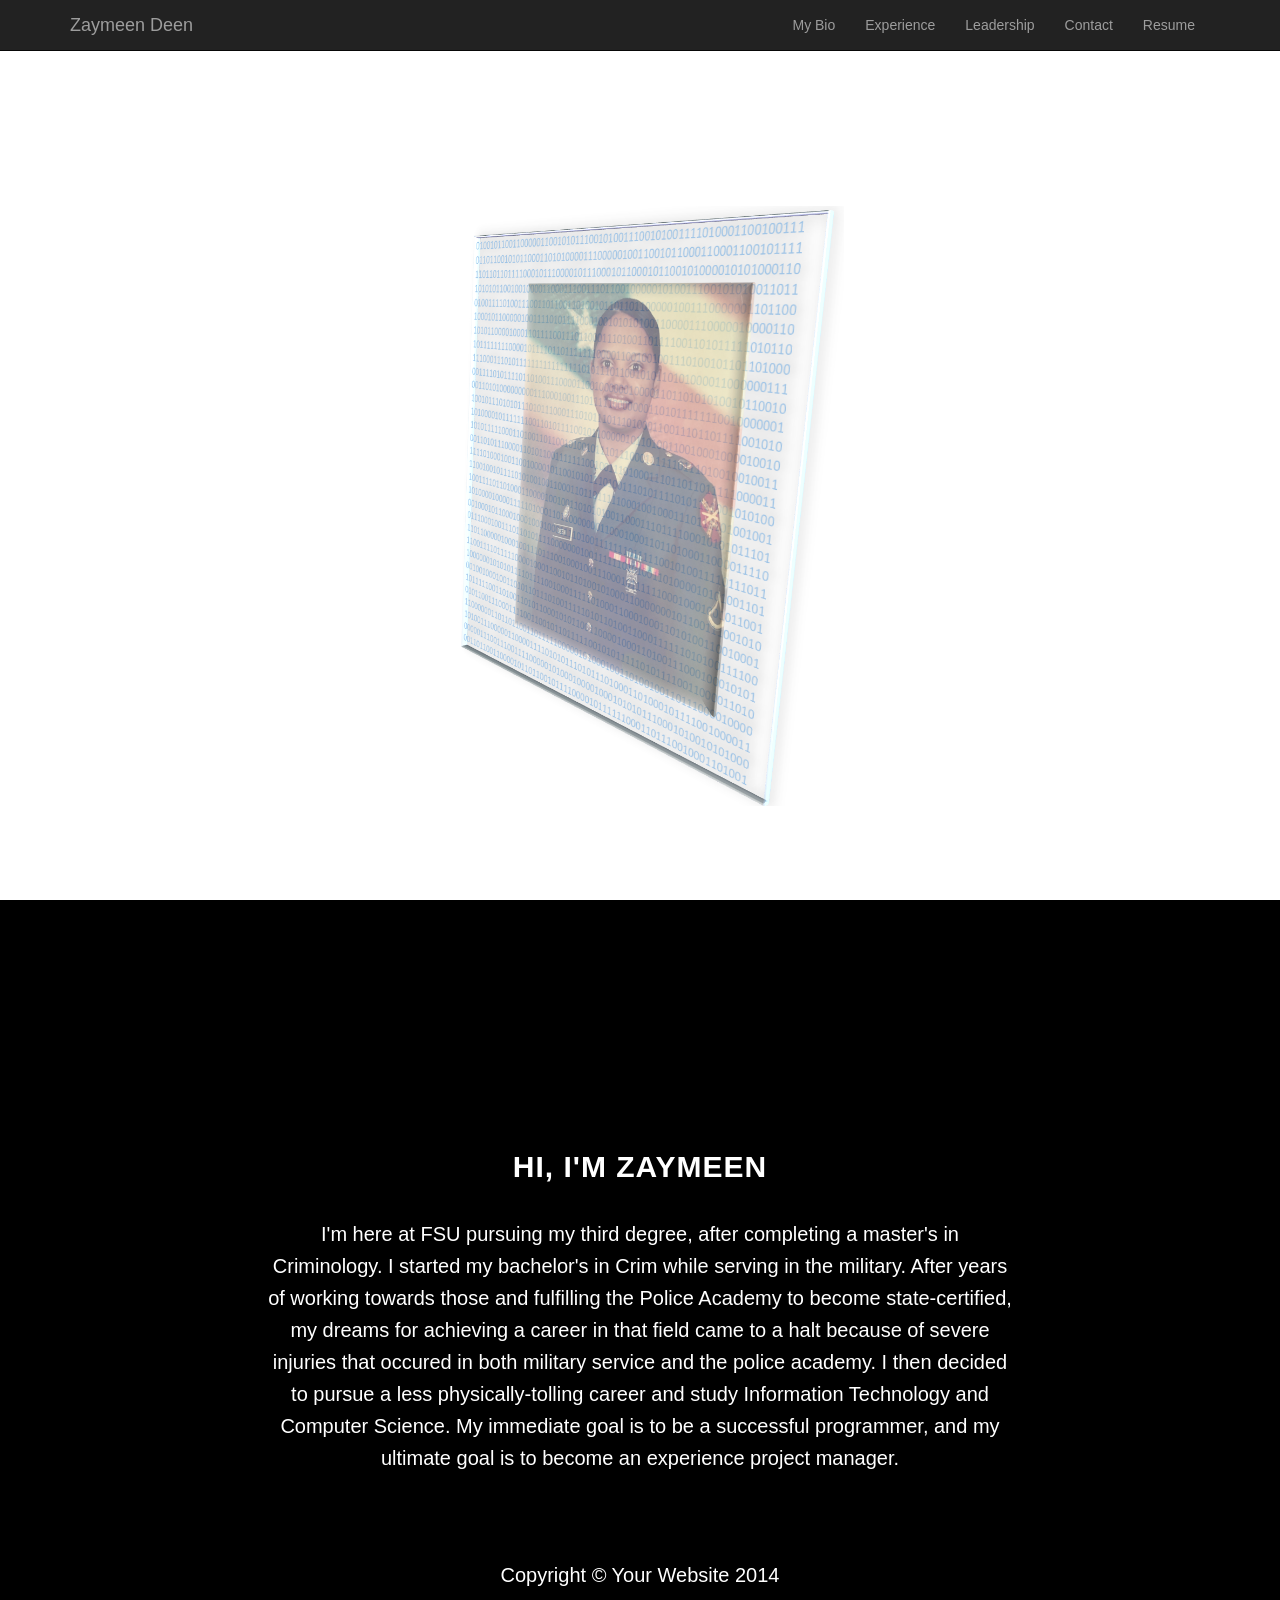
==== index.html @ 3d5ddffb "Added a My BIO section and removed useless stuff." ====
<!DOCTYPE html>
<html lang="en">

<head>
    <meta charset="utf-8">
    <meta http-equiv="X-UA-Compatible" content="IE=edge">
    <meta name="viewport" content="width=device-width, initial-scale=1">
    <meta name="description" content="Zaymeen Deen ">
    <meta name="author" content="Zaymeen Deen ">

    <title>Zaymeen Deen</title>

    <!-- Bootstrap Core CSS -->
    <link href="css/bootstrap.min.css" rel="stylesheet">

    <!-- Custom CSS -->
    <link href="css/grayscale.css" rel="stylesheet">

    <!-- Custom Fonts -->
    <link href="font-awesome/css/font-awesome.min.css" rel="stylesheet" type="text/css">
    <link href="https://fonts.googleapis.com/css?family=Amaranth" rel="stylesheet" type="text/css">
    <link href="https://fonts.googleapis.com/css?family=Amaranth" rel="stylesheet" type="text/css">

    <!-- HTML5 Shim and Respond.js IE8 support of HTML5 elements and media queries -->
    <!-- WARNING: Respond.js doesn't work if you view the page via file:// -->
    <!--[if lt IE 9]>
        <script src="https://oss.maxcdn.com/libs/html5shiv/3.7.0/html5shiv.js"></script>
        <script src="https://oss.maxcdn.com/libs/respond.js/1.4.2/respond.min.js"></script>
    <![endif]-->

</head>

<body id="page-top" data-spy="scroll" data-target=".navbar-fixed-top">

    <!-- Navigation -->
    <nav class="navbar navbar-inverse navbar-fixed-top" role="navigation">
        <div class="container">
            <div class="navbar-header">
                <button type="button" class="navbar-toggle" data-toggle="collapse" data-target=".navbar-main-collapse">
                    <i class="fa fa-bars"></i>
                </button>
                <a class="navbar-brand page-scroll" href="#page-top">
                    <i class=""></i>  <span class="light">Zaymeen</span class="light"> Deen
                </a>
            </div>

            <!-- Collect the nav links, forms, and other content for toggling -->
            <div class="collapse navbar-collapse navbar-right navbar-main-collapse">
                <ul class="nav navbar-nav">
                    <!-- Hidden li included to remove active class from about link when scrolled up past about section -->
                    <li class="hidden">
                        <a href="#page-top"></a>
                    </li>
                    <li>
                        <a class="page-scroll" href="#about">My Bio</a>
                    </li>
                    <li>
                        <a class="page-scroll" href="#download">Experience</a>
                    </li>
                    <li>
                        <a class="page-scroll" href="#contact">Leadership</a>
                    </li>
                    <li>
                        <a class="page-scroll" href="#contact">Contact</a>
                    </li>
                    <li>
                        <a class="page-scroll" href="#contact">Resume</a>
                </ul>
            </div>
            <!-- /.navbar-collapse -->
        </div>
        <!-- /.container -->
    </nav>

    <!-- Intro Header -->
    <header class="intro">
        <div class="intro-body">
            <div class="container">
                <div class="row">
                    <div class="col-md-8 col-md-offset-2">
                        <h1 class="brand-heading"></h1>
                        <p class="intro-text"><br></p>
                        <img src="img/Website photo.png" alt="me" width="408" height="600">
                        <!--<a href="#about" class="btn btn-circle page-scroll">-->
                            <!--<i class="fa fa-angle-double-down animated"></i>-->
                        </a>
                    </div>
                </div>
            </div>
        </div>
    </header>

    <!-- About Section -->
    <section id="about" class="container content-section text-center">
        <div class="row">
            <div class="col-lg-8 col-lg-offset-2">
                <h2>Hi, I'm Zaymeen</h2>
                <p>
                I'm here at FSU pursuing my third degree, after completing a master's in Criminology. I started my bachelor's in Crim while serving in the military. After years of working towards those and fulfilling the Police Academy to become state-certified, my dreams for achieving a career in that field came to a halt because of severe injuries that occured in both military service and the police academy. I then decided to pursue a less physically-tolling career and study Information Technology and Computer Science. My immediate goal is to be a successful programmer, and my ultimate goal is to become an experience project manager.</p>
            </div>
        </div>
    </section>

    <!-- Download Section -->
    <!--<section id="download" class="content-section text-center">
        <div class="download-section">
            <div class="container">
                <div class="col-lg-8 col-lg-offset-2">
                    <h2>Download Grayscale</h2>
                    <p>You can download Grayscale for free on the preview page at Start Bootstrap.</p>
                    <a href="http://startbootstrap.com/template-overviews/grayscale/" class="btn btn-default btn-lg">Visit Download Page</a>
                </div>
            </div>
        </div>
    </section>-->

    <!-- Contact Section -->
    <!--<section id="contact" class="container content-section text-center">
        <div class="row">
            <div class="col-lg-8 col-lg-offset-2">
                <h2>Contact Start Bootstrap</h2>
                <p>Feel free to email us to provide some feedback on our templates, give us suggestions for new templates and themes, or to just say hello!</p>
                <p><a href="mailto:feedback@startbootstrap.com">feedback@startbootstrap.com</a>
                </p>
                <ul class="list-inline banner-social-buttons">
                    <li>
                        <a href="https://twitter.com/SBootstrap" class="btn btn-default btn-lg"><i class="fa fa-twitter fa-fw"></i> <span class="network-name">Twitter</span></a>
                    </li>
                    <li>
                        <a href="https://github.com/IronSummitMedia/startbootstrap" class="btn btn-default btn-lg"><i class="fa fa-github fa-fw"></i> <span class="network-name">Github</span></a>
                    </li>
                    <li>
                        <a href="https://plus.google.com/+Startbootstrap/posts" class="btn btn-default btn-lg"><i class="fa fa-google-plus fa-fw"></i> <span class="network-name">Google+</span></a>
                    </li>
                </ul>
            </div>
        </div>
    </section>-->

    <!-- Map Section -->
    <!--<div id="map"></div>-->

    <!-- Footer -->
    <footer>
        <div class="container text-center">
            <p>Copyright &copy; Your Website 2014</p>
        </div>
    </footer>

    <!-- jQuery -->
    <script src="js/jquery.js"></script>

    <!-- Bootstrap Core JavaScript -->
    <script src="js/bootstrap.min.js"></script>

    <!-- Plugin JavaScript -->
    <script src="js/jquery.easing.min.js"></script>

    <!-- Google Maps API Key - Use your own API key to enable the map feature. More information on the Google Maps API can be found at https://developers.google.com/maps/ -->
    <script type="text/javascript" src=""></script>

    <!-- Custom Theme JavaScript -->
    <script src="js/grayscale.js"></script>

</body>

</html>
---- css/grayscale.css ----
/*!
 * Start Bootstrap - Grayscale Bootstrap Theme (http://startbootstrap.com)
 * Code licensed under the Apache License v2.0.
 * For details, see http://www.apache.org/licenses/LICENSE-2.0.
 */

body {
    width: 100%;
    height: 100%;
    font-family: Lora,"Helvetica Neue",Helvetica,Arial,sans-serif;
    color: #fff;
    background-color: #000;
}

html {
    width: 100%;
    height: 100%;
}

h1,
h2,
h3,
h4,
h5,
h6 {
    margin: 0 0 35px;
    text-transform: uppercase;
    font-family: Montserrat,"Helvetica Neue",Helvetica,Arial,sans-serif;
    font-weight: 700;
    letter-spacing: 1px;
}

p {
    margin: 0 0 25px;
    font-size: 20px;
    line-height: 1.5;
}

@media(min-width:768px) {
    p {
        margin: 0 0 35px;
        font-size: 20px;
        line-height: 1.6;
    }
}

a {
    color: #42dca3;
    -webkit-transition: all .2s ease-in-out;
    -moz-transition: all .2s ease-in-out;
    transition: all .2s ease-in-out;
}

a:hover,
a:focus {
    text-decoration: none;
    color: #1d9b6c;
}

.light {
    font-weight: 400;
}

.navbar-custom {
    margin-bottom: 0;
    border-bottom: 1px solid rgba(255,255,255,.3);
    text-transform: uppercase;
    font-family: 'Amaranth', sans-serif;
    background-color: #000;


}

.navbar-custom .navbar-brand {
    font-weight: 700;
    font-family: 'Amaranth', sans-serif;
}

.navbar-custom .navbar-brand:focus {
    outline: 0;
}

.navbar-custom .navbar-brand .navbar-toggle {
    padding: 4px 6px;
    font-size: 20px;
    color: #fff;
}

.navbar-custom .navbar-brand .navbar-toggle:focus,
.navbar-custom .navbar-brand .navbar-toggle:active {
    outline: 0;
}

.navbar-custom a {
    color: #fff;
}

.navbar-custom .nav li a {
    -webkit-transition: background .3s ease-in-out;
    -moz-transition: background .3s ease-in-out;
    transition: background .3s ease-in-out;
}

.navbar-custom .nav li a:hover {
    outline: 0;
    color: rgba(255,255,255,.8);
    background-color: transparent;
}

.navbar-custom .nav li a:focus,
.navbar-custom .nav li a:active {
    outline: 0;
    background-color: transparent;
}

.navbar-custom .nav li.active {
    outline: 0;
    color: #fff;
}

.navbar-custom .nav li.active a {
    background-color: rgba(255,255,255,.3);
}

.navbar-custom .nav li.active a:hover {
    color: #fff;
}

@media(min-width:768px) {
    .navbar-custom {
        padding: 20px 0;
        border-bottom: 0;
        letter-spacing: 1px;
        background: 0 0;
        -webkit-transition: background .5s ease-in-out,padding .5s ease-in-out;
        -moz-transition: background .5s ease-in-out,padding .5s ease-in-out;
        transition: background .5s ease-in-out,padding .5s ease-in-out;
    }

    .navbar-custom.top-nav-collapse {
        padding: 0;
        border-bottom: 1px solid rgba(255,255,255,.3);
        background: #000;
    }
}

.intro {
    display: table;
    width: 100%;
    height: auto;
    padding: 100px 0;
    text-align: center;
    color: #fff;
    background;
    background-color: #fff;
    -webkit-background-size: cover;
    -moz-background-size: cover;
    background-size: cover;
    -o-background-size: cover;
}

.intro .intro-body {
    display: table-cell;
    vertical-align: middle;
}

.intro .intro-body .brand-heading {
    font-size: 40px;
}

.intro .intro-body .intro-text {
    font-size: 18px;
}

@media(min-width:768px) {
    .intro {
        height: 100%;
        padding: 0;
    }

    .intro .intro-body .brand-heading {
        font-size: 100px;
    }

    .intro .intro-body .intro-text {
        font-size: 26px;
    }
}

.btn-circle {
    width: 60px;
    height: 60px;
    margin-top: 15px;
    padding: 7px 16px;
    border: 2px solid #000;
    border-radius: 100%!important;
    font-size: 40px;
    color: #000;
    background: 0 0;
    -webkit-transition: background .3s ease-in-out;
    -moz-transition: background .3s ease-in-out;
    transition: background .3s ease-in-out;
}

.btn-circle:hover,
.btn-circle:focus {
    outline: 0;
    color: #000;
    background: rgba(255,255,255,.1);
}

.btn-circle i.animated {
    -webkit-transition-property: -webkit-transform;
    -webkit-transition-duration: 1s;
    -moz-transition-property: -moz-transform;
    -moz-transition-duration: 1s;
}

.btn-circle:hover i.animated {
    -webkit-animation-name: pulse;
    -moz-animation-name: pulse;
    -webkit-animation-duration: 1.5s;
    -moz-animation-duration: 1.5s;
    -webkit-animation-iteration-count: infinite;
    -moz-animation-iteration-count: infinite;
    -webkit-animation-timing-function: linear;
    -moz-animation-timing-function: linear;
}

@-webkit-keyframes pulse {
    0% {
        -webkit-transform: scale(1);
        transform: scale(1);
    }

    50% {
        -webkit-transform: scale(1.2);
        transform: scale(1.2);
    }

    100% {
        -webkit-transform: scale(1);
        transform: scale(1);
    }
}

@-moz-keyframes pulse {
    0% {
        -moz-transform: scale(1);
        transform: scale(1);
    }

    50% {
        -moz-transform: scale(1.2);
        transform: scale(1.2);
    }

    100% {
        -moz-transform: scale(1);
        transform: scale(1);
    }
}

.content-section {
    padding-top: 100px;
}

.download-section {
    width: 100%;
    padding: 50px 0;
    color: #fff;
    background: url(../img/downloads-bg.jpg) no-repeat center center scroll;
    background-color: #000;
    -webkit-background-size: cover;
    -moz-background-size: cover;
    background-size: cover;
    -o-background-size: cover;
}

#map {
    width: 100%;
    height: 200px;
    margin-top: 100px;
}

@media(min-width:767px) {
    .content-section {
        padding-top: 250px;
    }

    .download-section {
        padding: 100px 0;
    }

    #map {
        height: 400px;
        margin-top: 250px;
    }
}

.btn {
    border-radius: 0;
    text-transform: uppercase;
    font-family: Montserrat,"Helvetica Neue",Helvetica,Arial,sans-serif;
    font-weight: 400;
    -webkit-transition: all .3s ease-in-out;
    -moz-transition: all .3s ease-in-out;
    transition: all .3s ease-in-out;
}

.btn-default {
    border: 1px solid #42dca3;
    color: #42dca3;
    background-color: transparent;
}

.btn-default:hover,
.btn-default:focus {
    border: 1px solid #42dca3;
    outline: 0;
    color: #000;
    background-color: #42dca3;
}

ul.banner-social-buttons {
    margin-top: 0;
}

@media(max-width:1199px) {
    ul.banner-social-buttons {
        margin-top: 15px;
    }
}

@media(max-width:767px) {
    ul.banner-social-buttons li {
        display: block;
        margin-bottom: 20px;
        padding: 0;
    }

    ul.banner-social-buttons li:last-child {
        margin-bottom: 0;
    }
}

footer {
    padding: 50px 0;
}

footer p {
    margin: 0;
}

::-moz-selection {
    text-shadow: none;
    background: #fcfcfc;
    background: rgba(255,255,255,.2);
}

::selection {
    text-shadow: none;
    background: #fcfcfc;
    background: rgba(255,255,255,.2);
}

img::selection {
    background: 0 0;
}

img::-moz-selection {
    background: 0 0;
}

body {
    webkit-tap-highlight-color: rgba(255,255,255,.2);
}
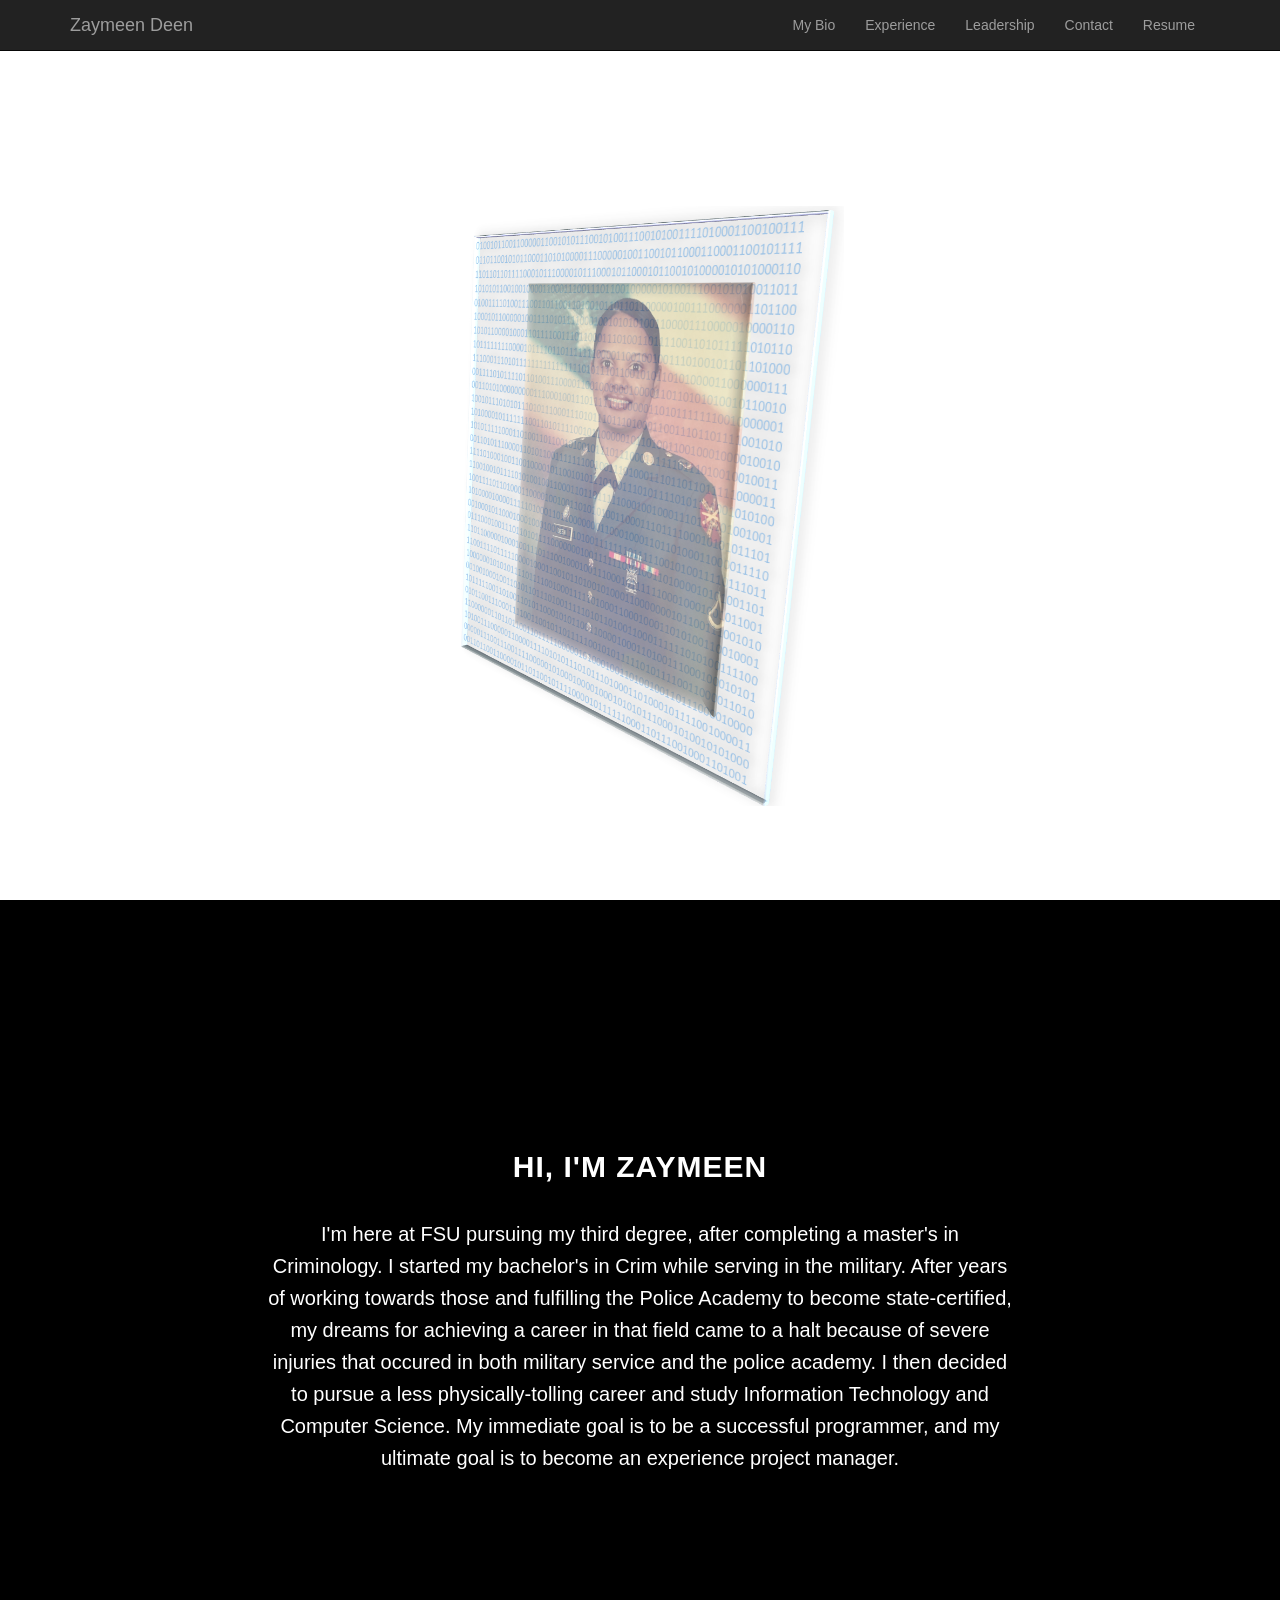
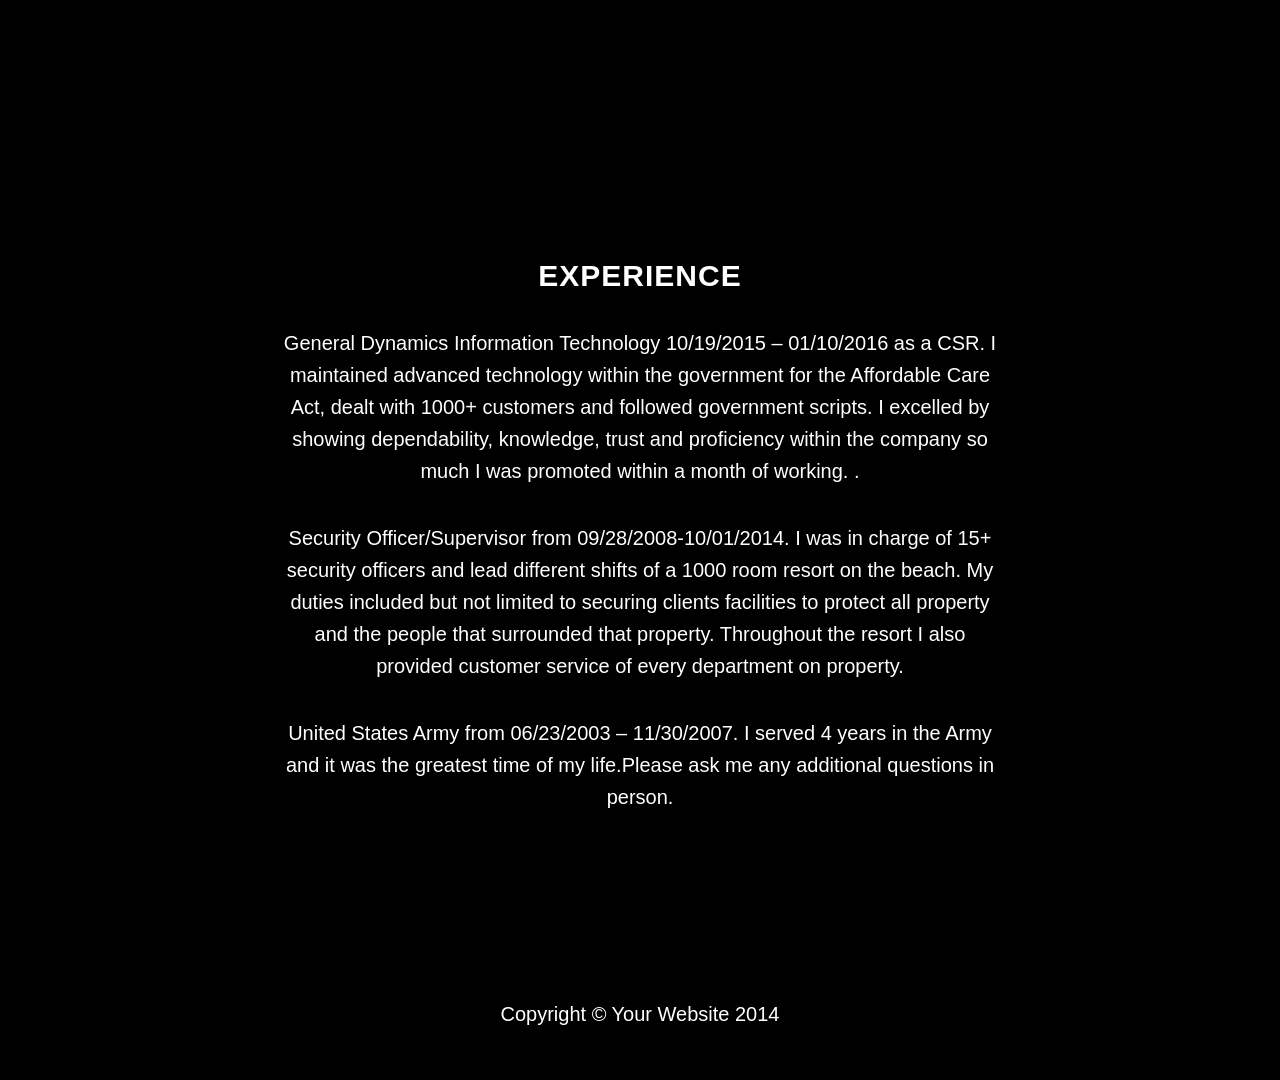
==== commit cf21159e: "added experience section" ====
--- a/index.html
+++ b/index.html
@@ -101,18 +101,23 @@
         </div>
     </section>
 
-    <!-- Download Section -->
-    <!--<section id="download" class="content-section text-center">
+    <!--Download Section -->
+    <section id="download" class="content-section text-center">
         <div class="download-section">
             <div class="container">
                 <div class="col-lg-8 col-lg-offset-2">
-                    <h2>Download Grayscale</h2>
-                    <p>You can download Grayscale for free on the preview page at Start Bootstrap.</p>
-                    <a href="http://startbootstrap.com/template-overviews/grayscale/" class="btn btn-default btn-lg">Visit Download Page</a>
+                    <h2>Experience</h2>
+                    <p>General Dynamics Information Technology 10/19/2015 – 01/10/2016 as a CSR. I maintained advanced technology within the government for the Affordable Care Act, dealt with 1000+ customers and followed government scripts. I excelled by showing dependability, knowledge, trust and proficiency within the company so much I was promoted within a month of working.
+.</p>
+<p>Security Officer/Supervisor from 09/28/2008-10/01/2014. I was in charge of 15+ security officers and lead different shifts of a 1000 room resort on the beach. My duties included but not limited to securing clients facilities to protect all property and the people that surrounded that property. Throughout the resort I also provided customer service of every department on property.
+</p>
+<p>United States Army from 06/23/2003 – 11/30/2007. I served 4 years in the Army and it was the greatest time of my life.Please ask me any additional questions in person.
+</p>
+                    <!--<a href="http://startbootstrap.com/template-overviews/grayscale/" class="btn btn-default btn-lg">Visit Download Page</a>-->
                 </div>
             </div>
         </div>
-    </section>-->
+    </section>
 
     <!-- Contact Section -->
     <!--<section id="contact" class="container content-section text-center">
--- a/css/grayscale.css
+++ b/css/grayscale.css
@@ -269,7 +269,7 @@
     width: 100%;
     padding: 50px 0;
     color: #fff;
-    background: url(../img/downloads-bg.jpg) no-repeat center center scroll;
+    background: <--url(../img/downloads-bg.jpg) no-repeat center center scroll;-->
     background-color: #000;
     -webkit-background-size: cover;
     -moz-background-size: cover;
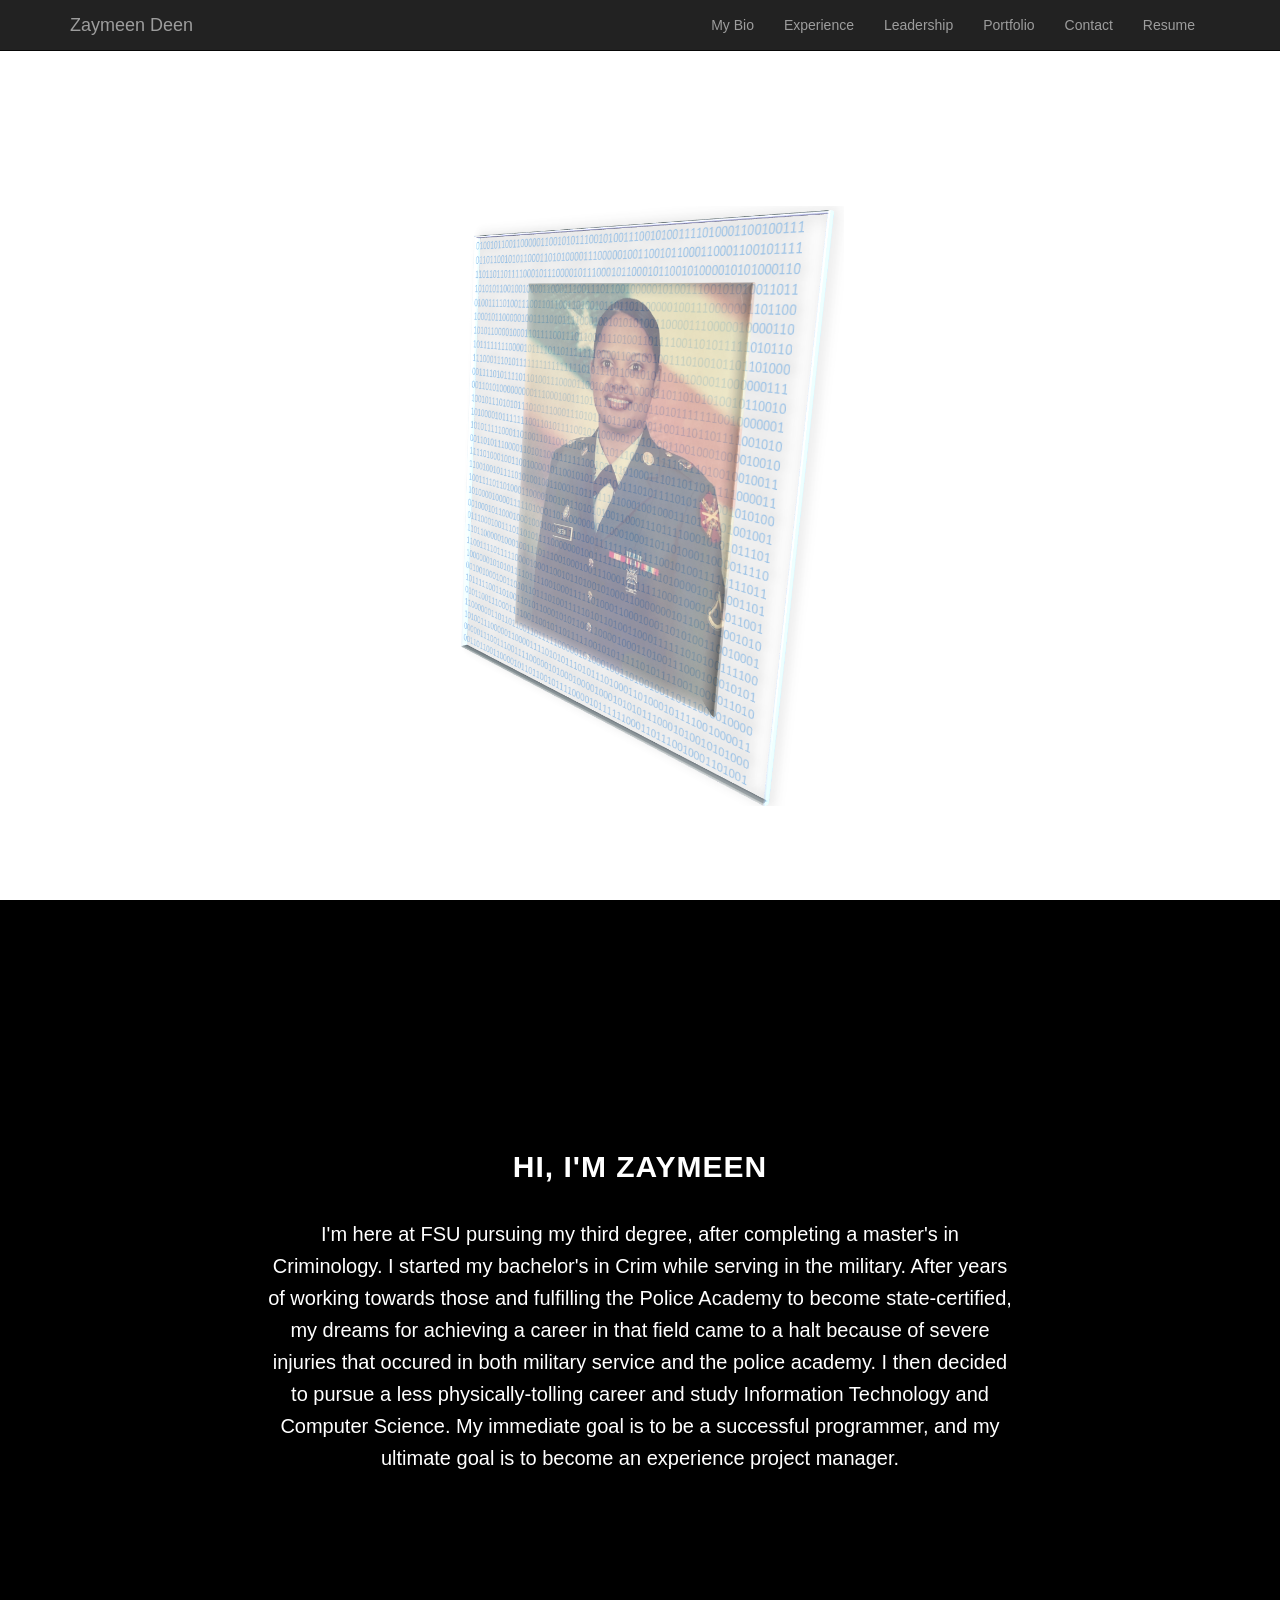
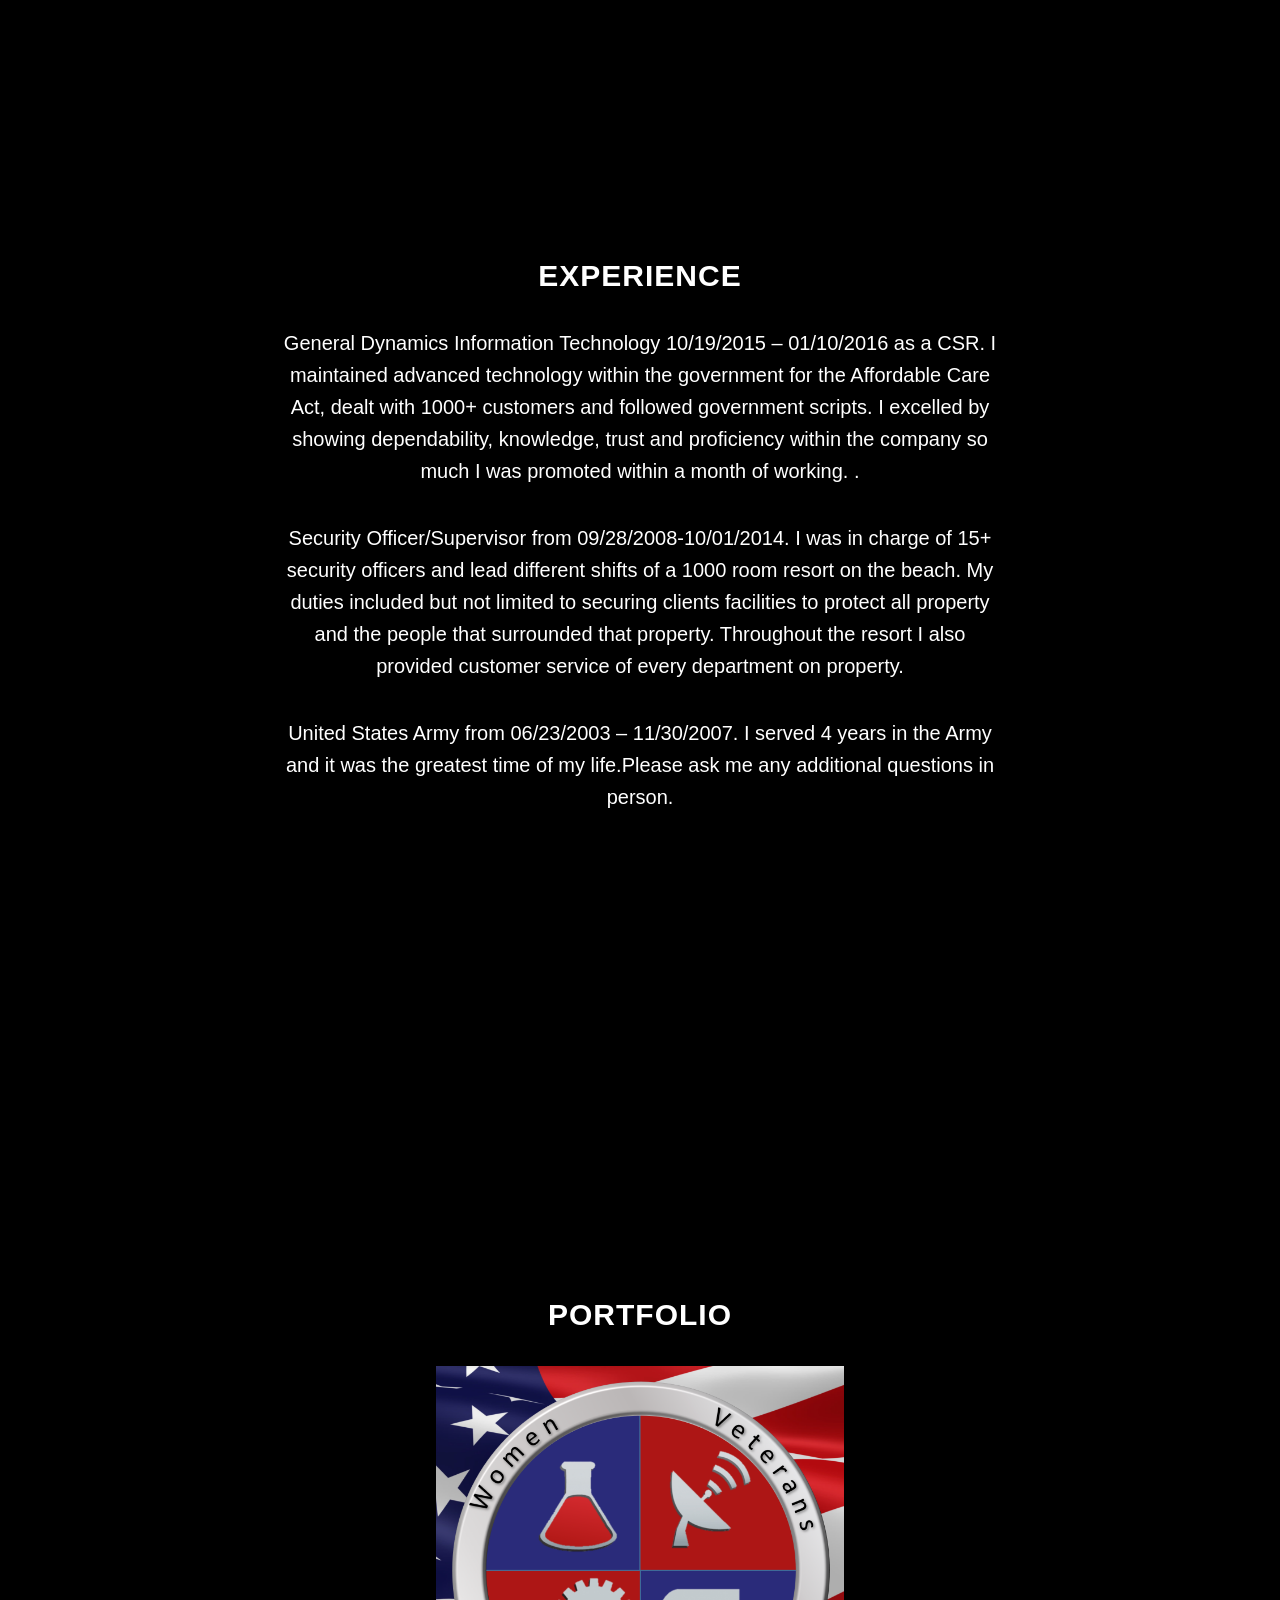
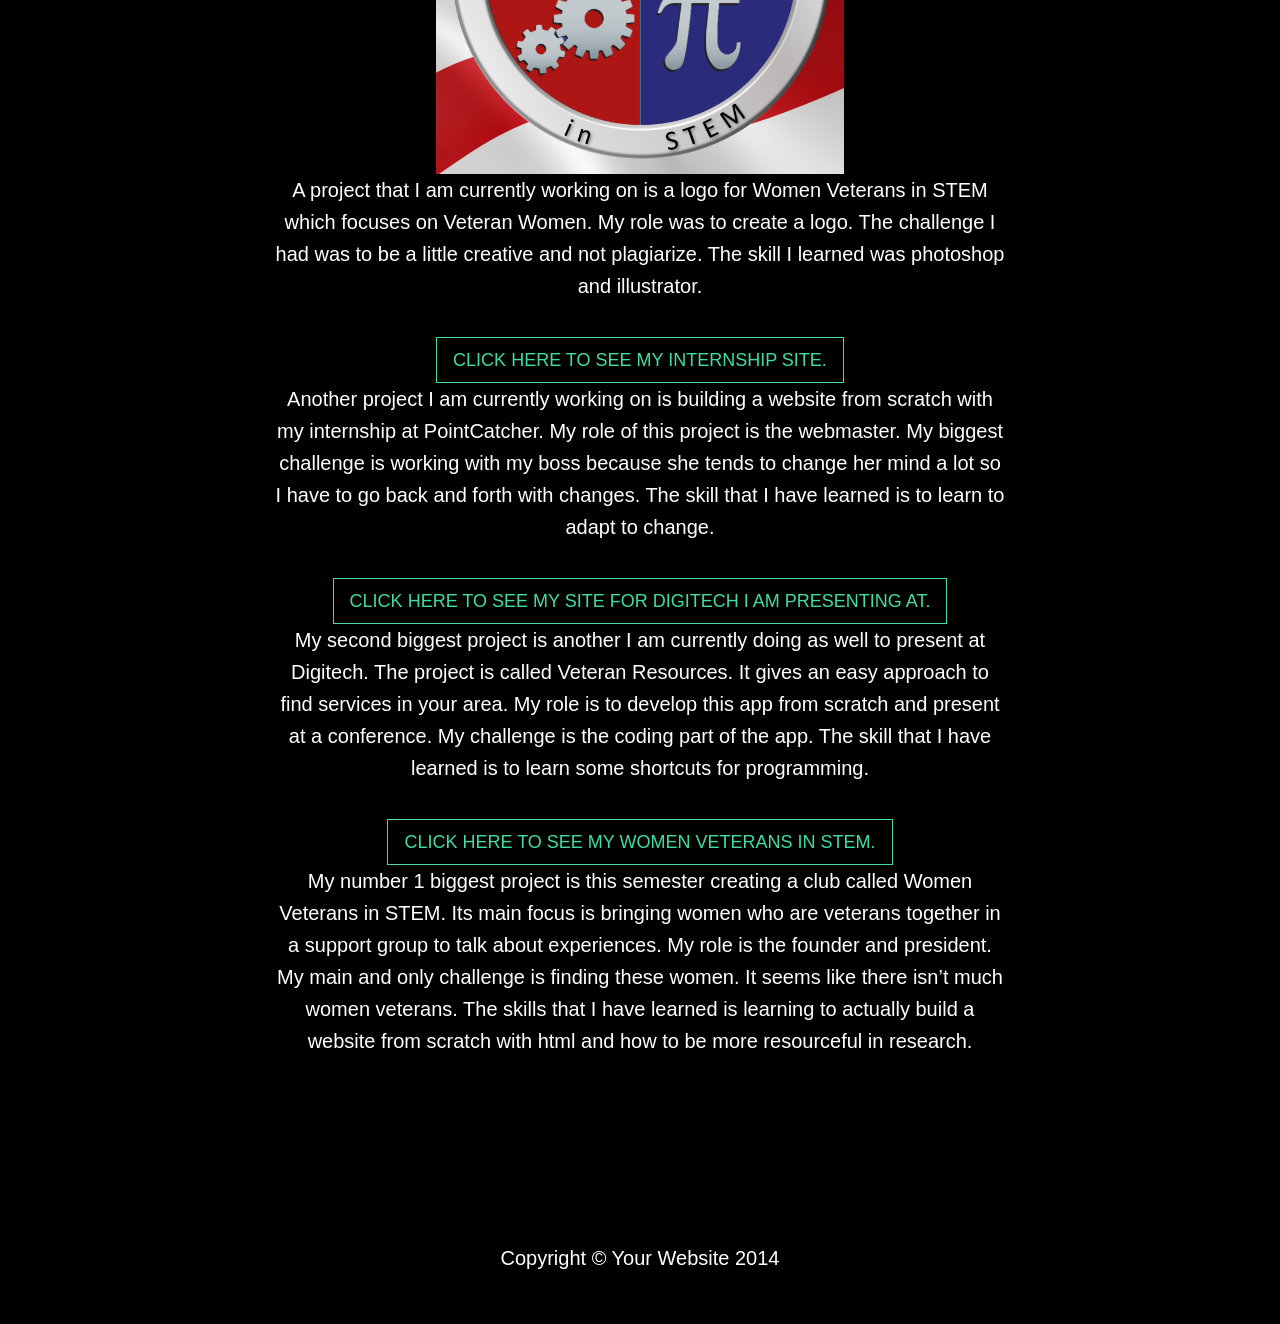
==== commit 8a37976c: "updated portfolio" ====
--- a/index.html
+++ b/index.html
@@ -61,6 +61,9 @@
                         <a class="page-scroll" href="#contact">Leadership</a>
                     </li>
                     <li>
+                        <a class="page-scroll" href="#contact">Portfolio</a>
+                    </li>
+                    <li>
                         <a class="page-scroll" href="#contact">Contact</a>
                     </li>
                     <li>
@@ -119,6 +122,28 @@
         </div>
     </section>
 
+    <section id="download" class="content-section text-center">
+        <div class="download-section">
+            <div class="container">
+                <div class="col-lg-8 col-lg-offset-2">
+                    <h2>Portfolio</h2>
+                    <img src="img/Slide1.png" width="408" height="408">
+                    <p>A project that I am currently working on is a logo for Women Veterans in STEM which focuses on Veteran Women. My role was to create a logo. The challenge I had was to be a little creative and not plagiarize. The skill I learned was photoshop and illustrator.</p>
+
+                    <a href="https://pointcatcher.com/login/customerInfo" class="btn btn-default btn-lg">Click here to see my internship site.</a>
+                    <p>Another project I am currently working on is building a website from scratch with my internship at PointCatcher. My role of this project is the webmaster. My biggest challenge is working with my boss because she tends to change her mind a lot so I have to go back and forth with changes. The skill that I have learned is to learn to adapt to change.</p>
+
+                    <a href="http://resourcesforvets.com" class="btn btn-default btn-lg">Click here to see my site for digitech I am presenting at.</a>
+                    <p>My second biggest project is another I am currently doing as well to present at Digitech. The project is called Veteran Resources. It gives an easy approach to find services in your area. My role is to develop this app from scratch and present at a conference. My challenge is the coding part of the app. The skill that I have learned is to learn some shortcuts for programming.</p>
+
+                    <a href="www.fsuwvis.com" class="btn btn-default btn-lg">Click here to see my Women Veterans in STEM.</a>
+                    <p>My number 1 biggest project is this semester creating a club called Women Veterans in STEM. Its main focus is bringing women who are veterans together in a support group to talk about experiences. My role is the founder and president. My main and only challenge is finding these women. It seems like there isn’t much women veterans. The skills that I have learned is learning to actually build a website from scratch with html and how to be more resourceful in research.</p>
+
+                </div>
+            </div>
+        </div>
+    </section>
+
     <!-- Contact Section -->
     <!--<section id="contact" class="container content-section text-center">
         <div class="row">
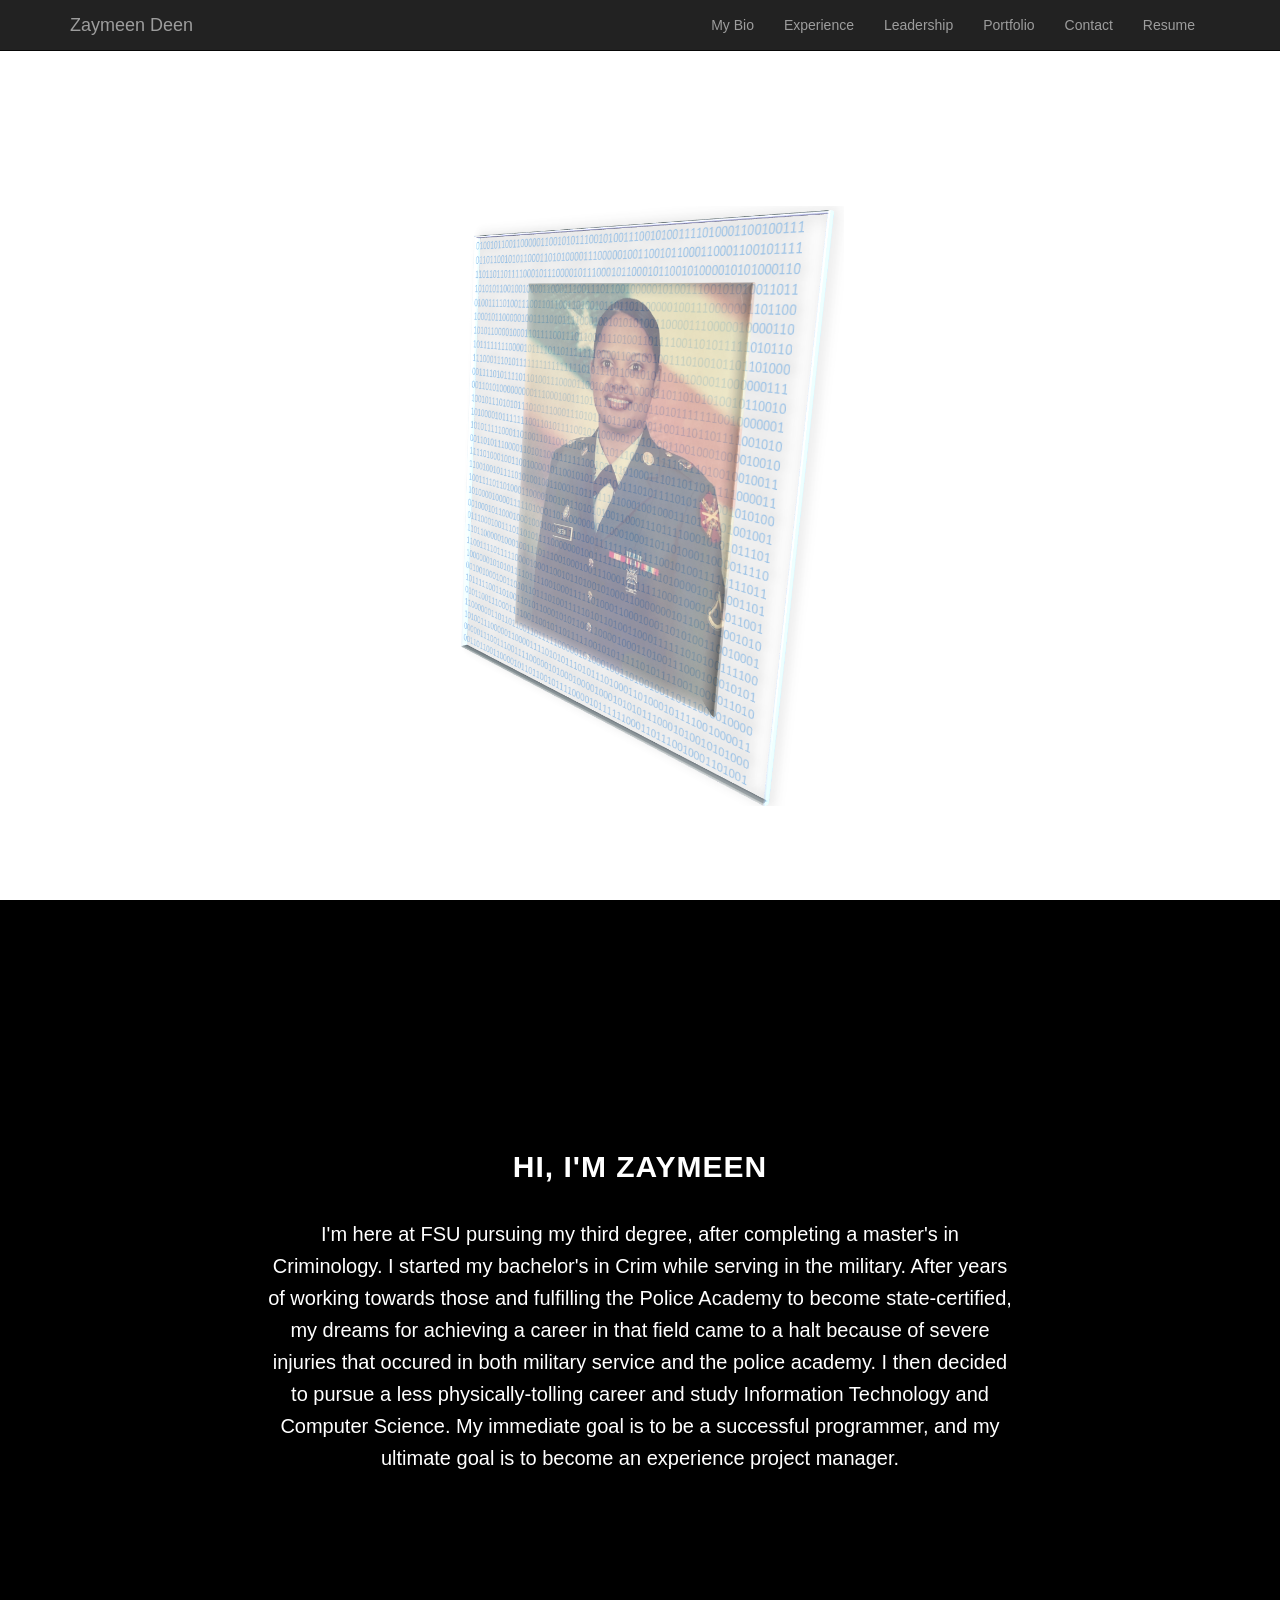
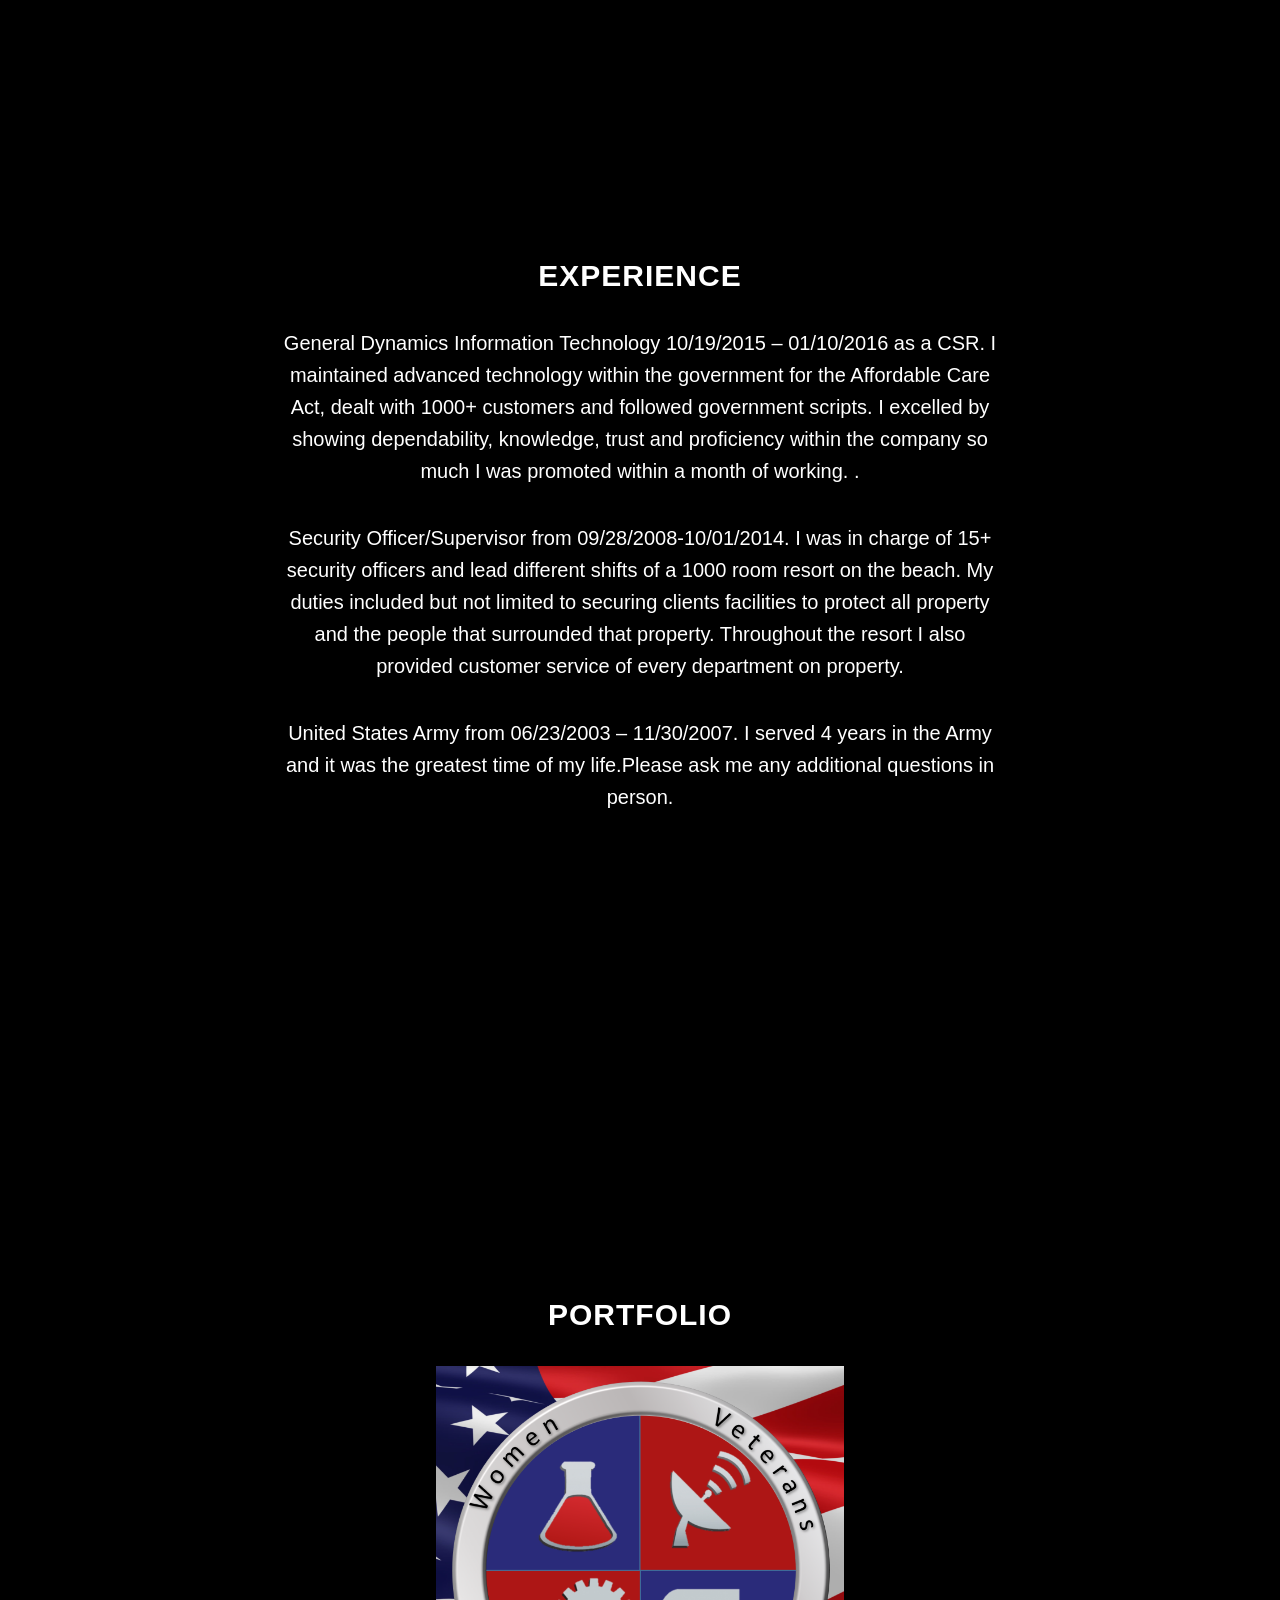
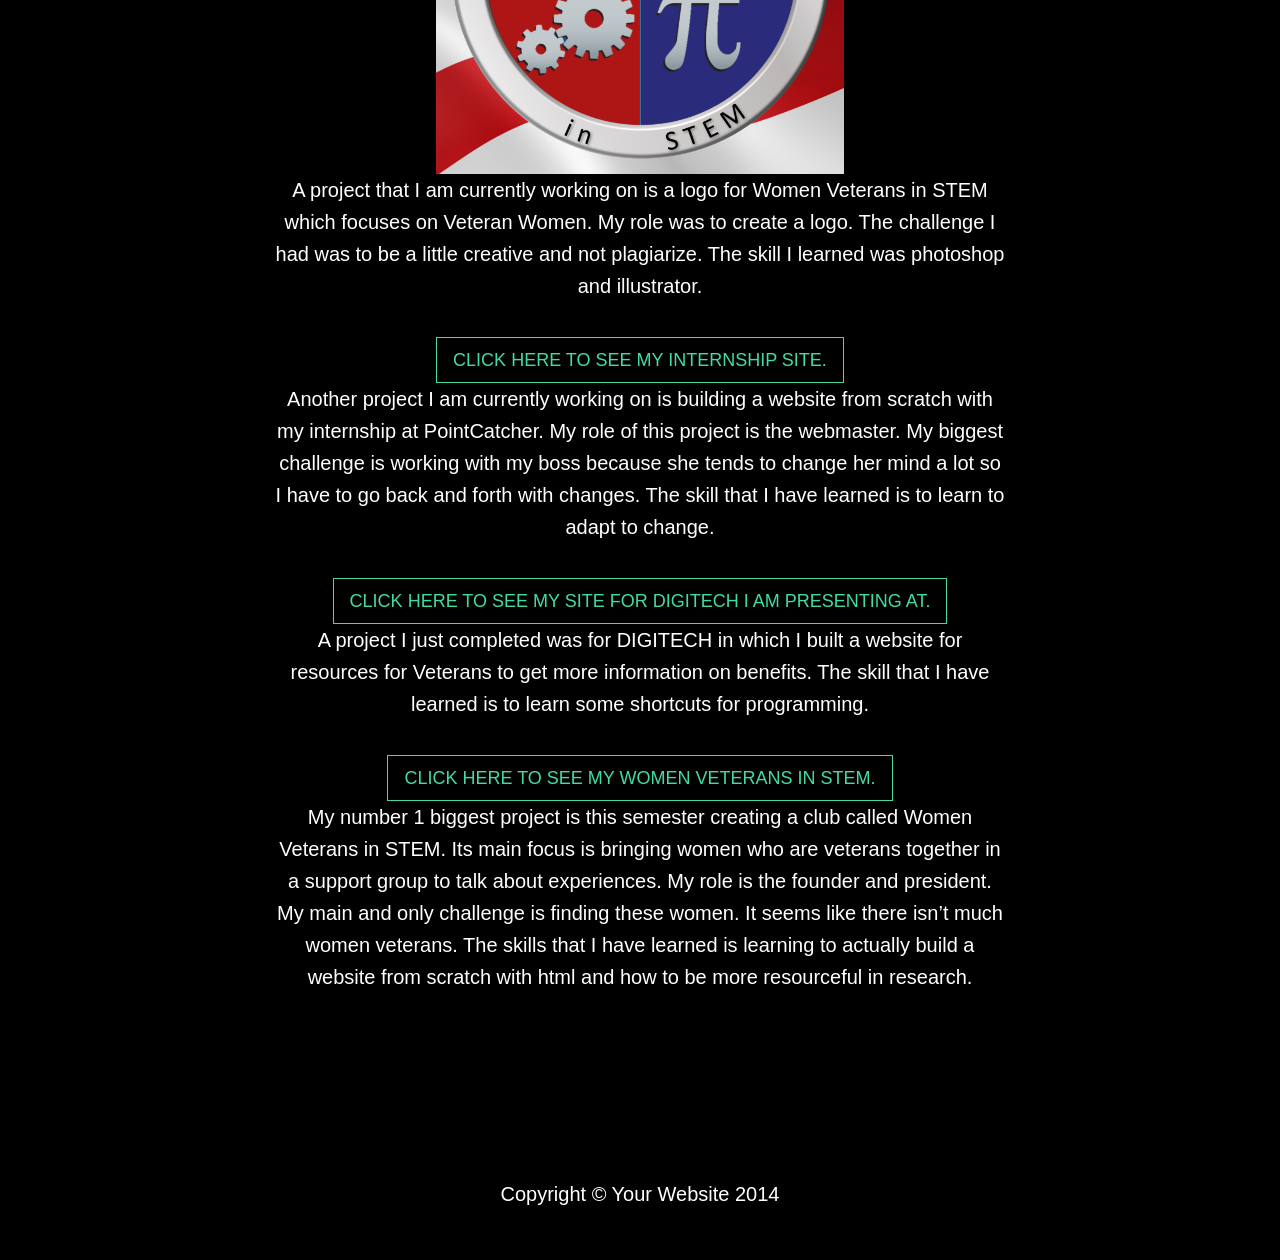
==== commit d8c2a912: "updated DIGITECH project" ====
--- a/index.html
+++ b/index.html
@@ -133,10 +133,10 @@
                     <a href="https://pointcatcher.com/login/customerInfo" class="btn btn-default btn-lg">Click here to see my internship site.</a>
                     <p>Another project I am currently working on is building a website from scratch with my internship at PointCatcher. My role of this project is the webmaster. My biggest challenge is working with my boss because she tends to change her mind a lot so I have to go back and forth with changes. The skill that I have learned is to learn to adapt to change.</p>
 
-                    <a href="http://resourcesforvets.com" class="btn btn-default btn-lg">Click here to see my site for digitech I am presenting at.</a>
-                    <p>My second biggest project is another I am currently doing as well to present at Digitech. The project is called Veteran Resources. It gives an easy approach to find services in your area. My role is to develop this app from scratch and present at a conference. My challenge is the coding part of the app. The skill that I have learned is to learn some shortcuts for programming.</p>
+                    <a href="http://carolynreoyo.github.io/VetBuddies/" class="btn btn-default btn-lg">Click here to see my site for digitech I am presenting at.</a>
+                    <p>A project I just completed was for DIGITECH in which I built a website for resources for Veterans to get more information on benefits. The skill that I have learned is to learn some shortcuts for programming.</p>
 
-                    <a href="www.fsuwvis.com" class="btn btn-default btn-lg">Click here to see my Women Veterans in STEM.</a>
+                    <a href="http://www.fsuwvis.com" class="btn btn-default btn-lg">Click here to see my Women Veterans in STEM.</a>
                     <p>My number 1 biggest project is this semester creating a club called Women Veterans in STEM. Its main focus is bringing women who are veterans together in a support group to talk about experiences. My role is the founder and president. My main and only challenge is finding these women. It seems like there isn’t much women veterans. The skills that I have learned is learning to actually build a website from scratch with html and how to be more resourceful in research.</p>
 
                 </div>
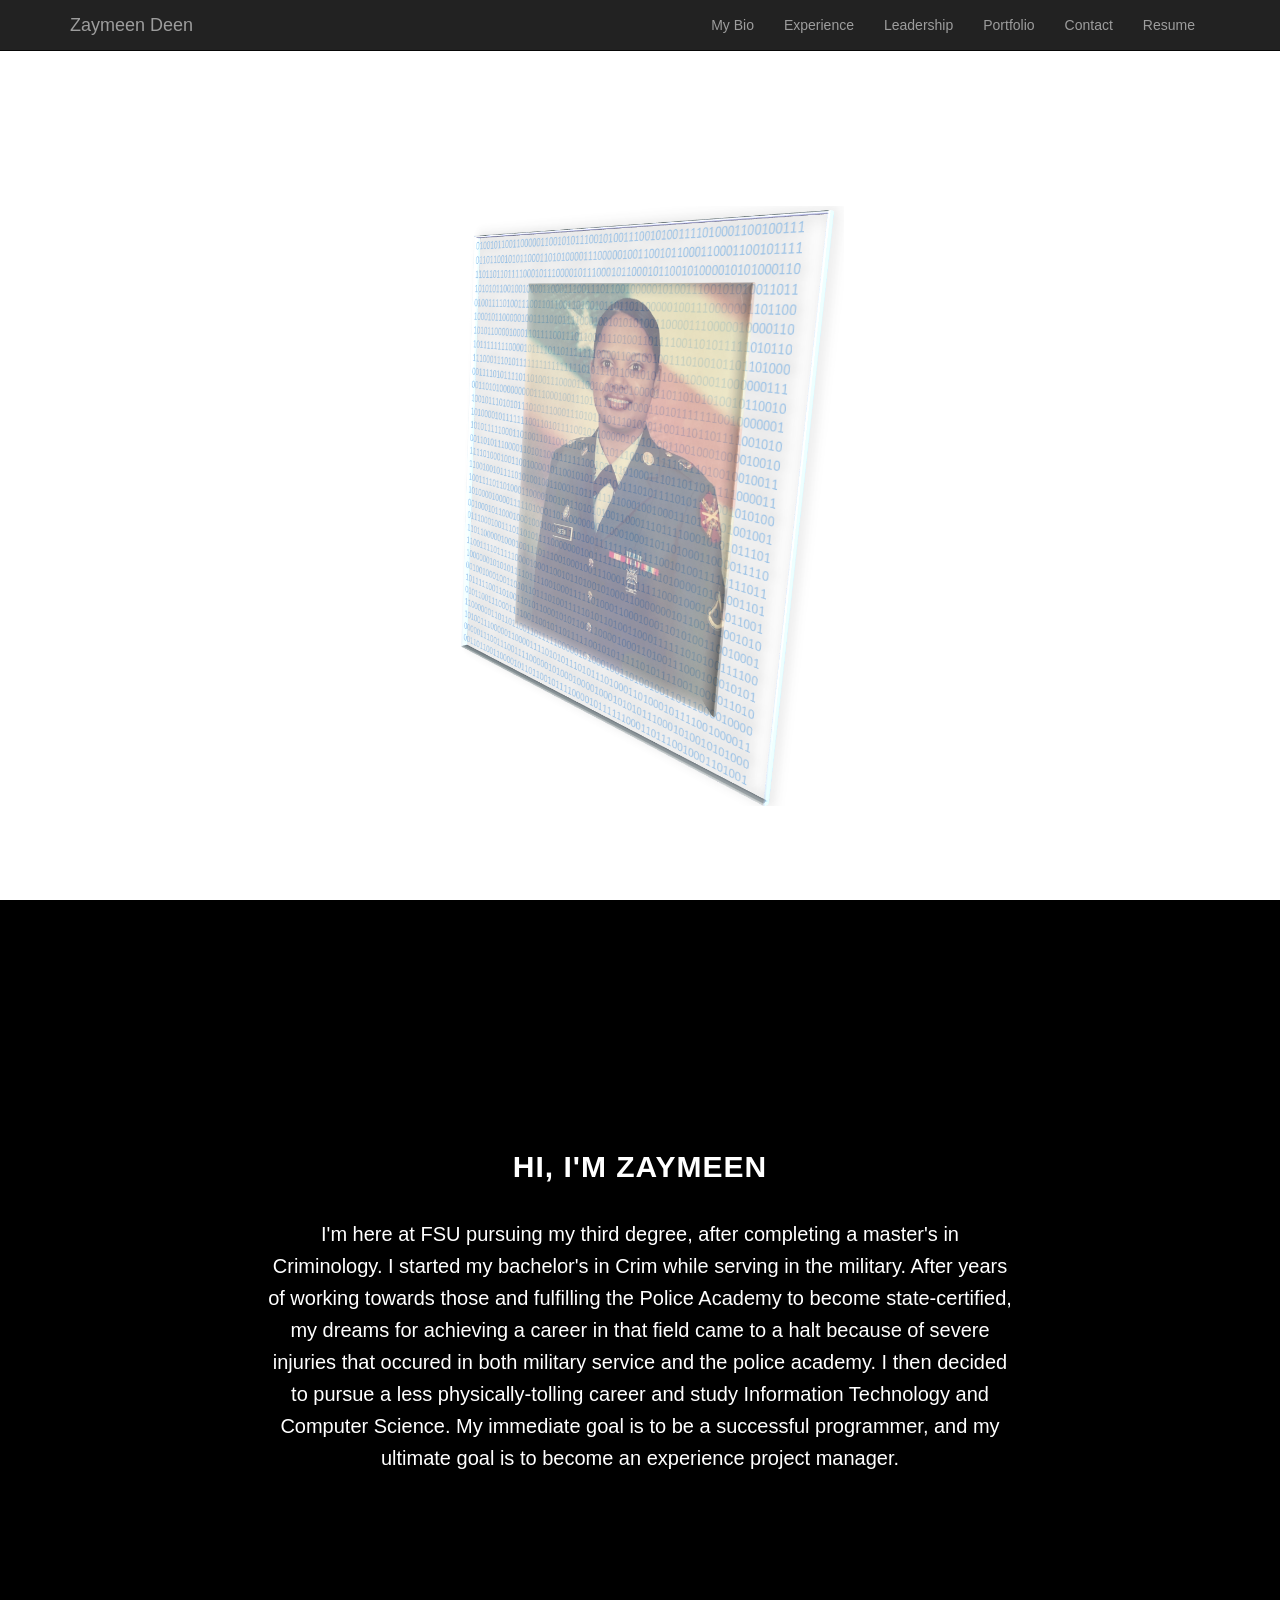
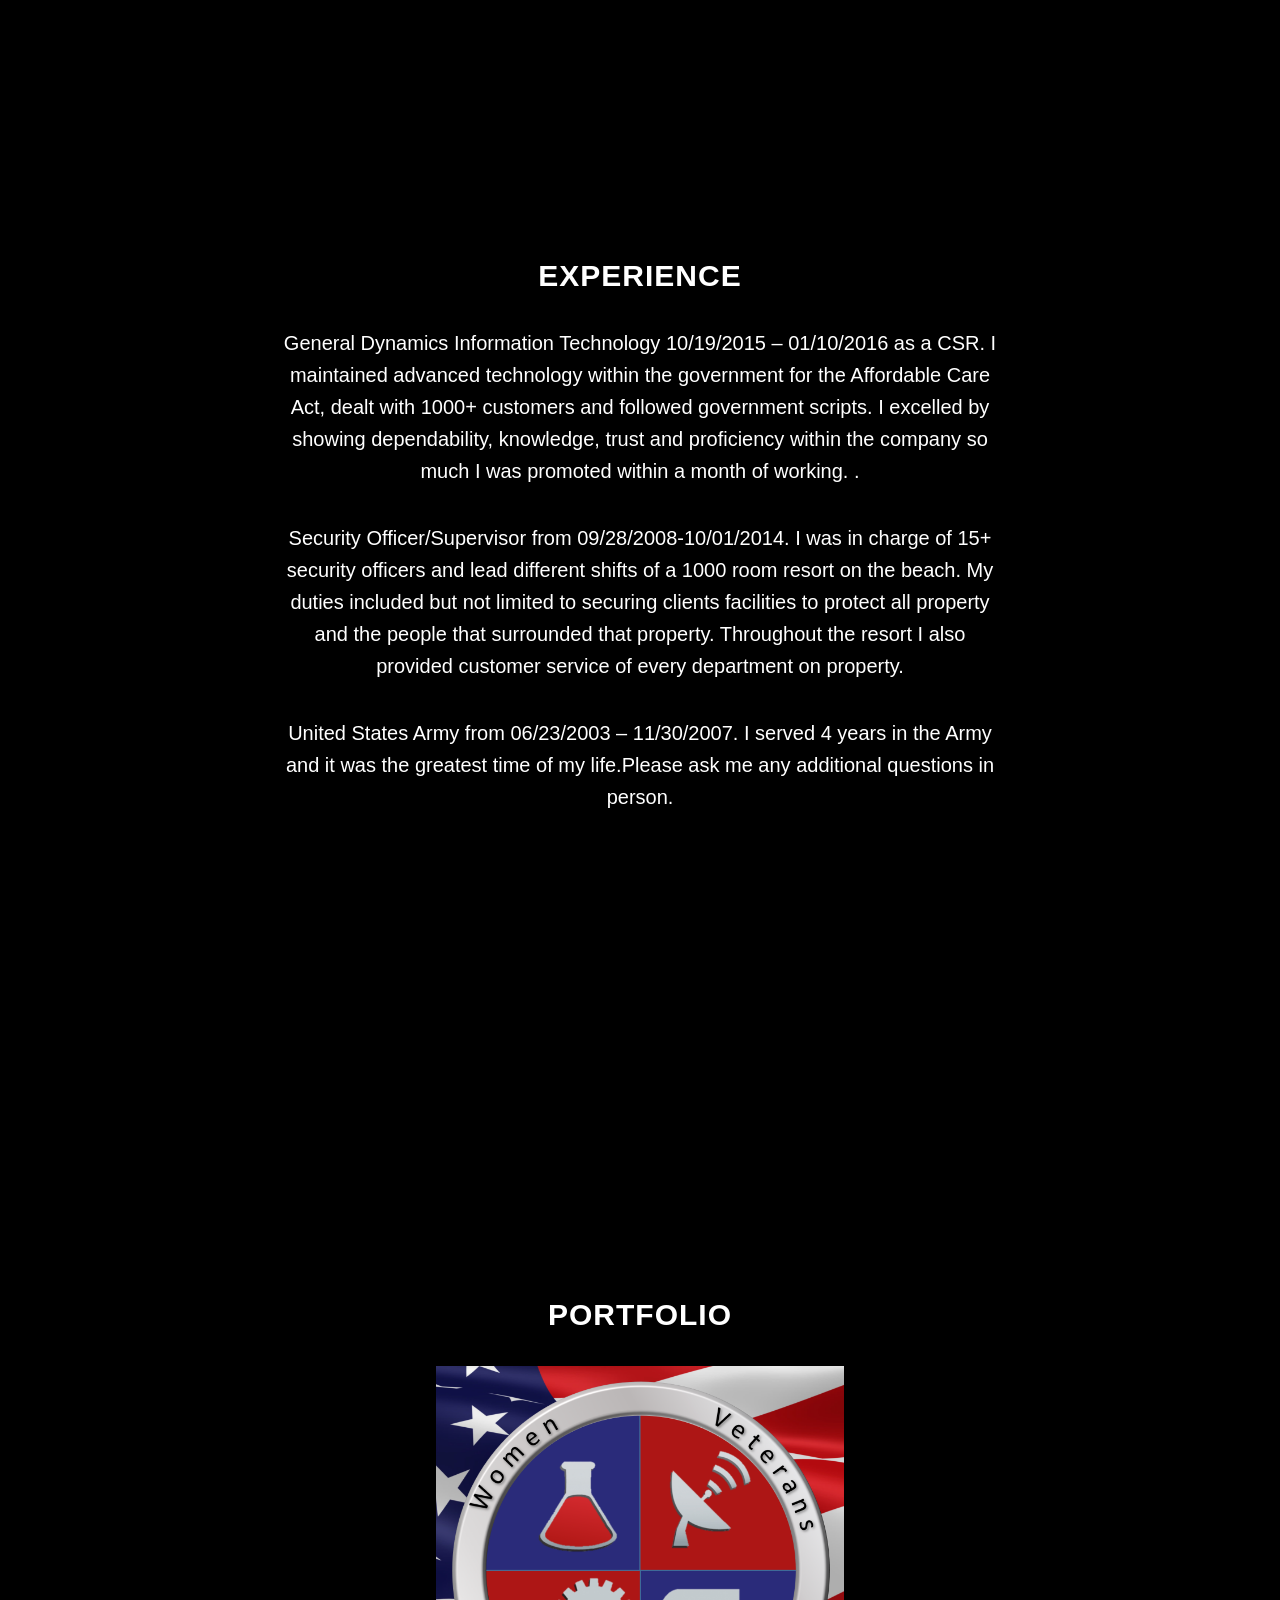
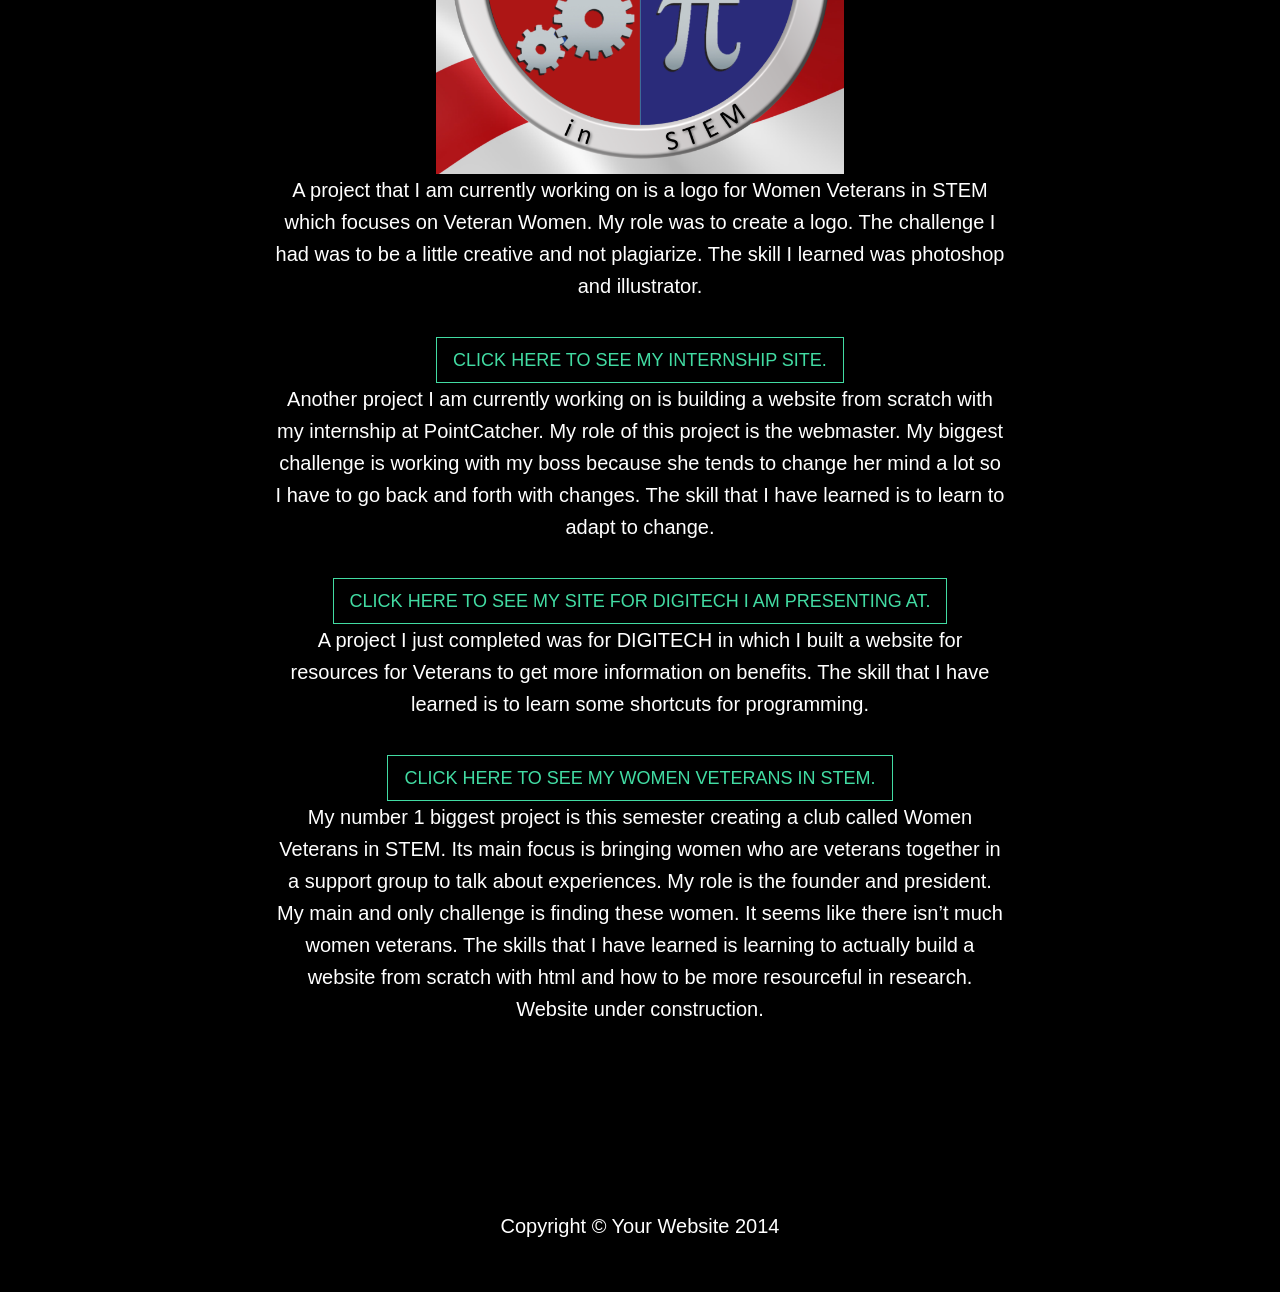
==== commit 63fcd55e: "site under constructiont" ====
--- a/index.html
+++ b/index.html
@@ -137,7 +137,7 @@
                     <p>A project I just completed was for DIGITECH in which I built a website for resources for Veterans to get more information on benefits. The skill that I have learned is to learn some shortcuts for programming.</p>
 
                     <a href="http://www.fsuwvis.com" class="btn btn-default btn-lg">Click here to see my Women Veterans in STEM.</a>
-                    <p>My number 1 biggest project is this semester creating a club called Women Veterans in STEM. Its main focus is bringing women who are veterans together in a support group to talk about experiences. My role is the founder and president. My main and only challenge is finding these women. It seems like there isn’t much women veterans. The skills that I have learned is learning to actually build a website from scratch with html and how to be more resourceful in research.</p>
+                    <p>My number 1 biggest project is this semester creating a club called Women Veterans in STEM. Its main focus is bringing women who are veterans together in a support group to talk about experiences. My role is the founder and president. My main and only challenge is finding these women. It seems like there isn’t much women veterans. The skills that I have learned is learning to actually build a website from scratch with html and how to be more resourceful in research. Website under construction.</p>
 
                 </div>
             </div>
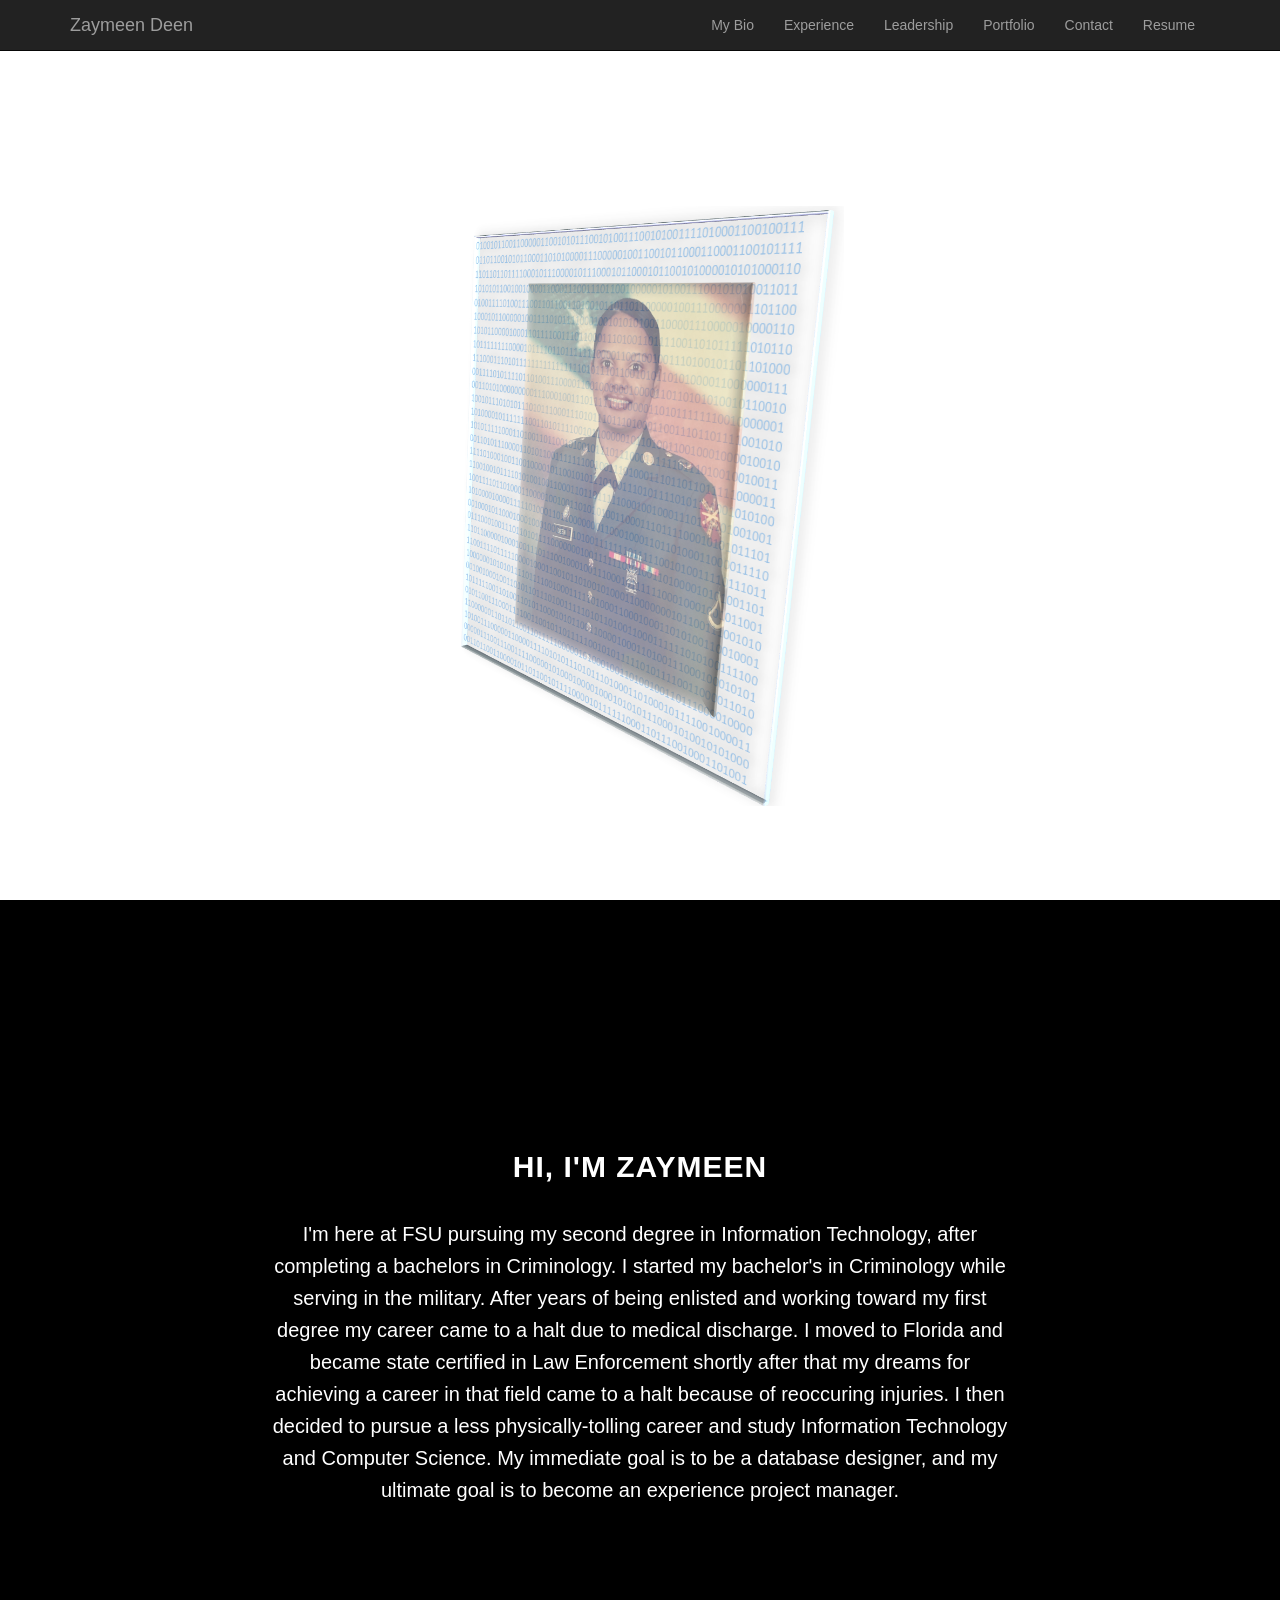
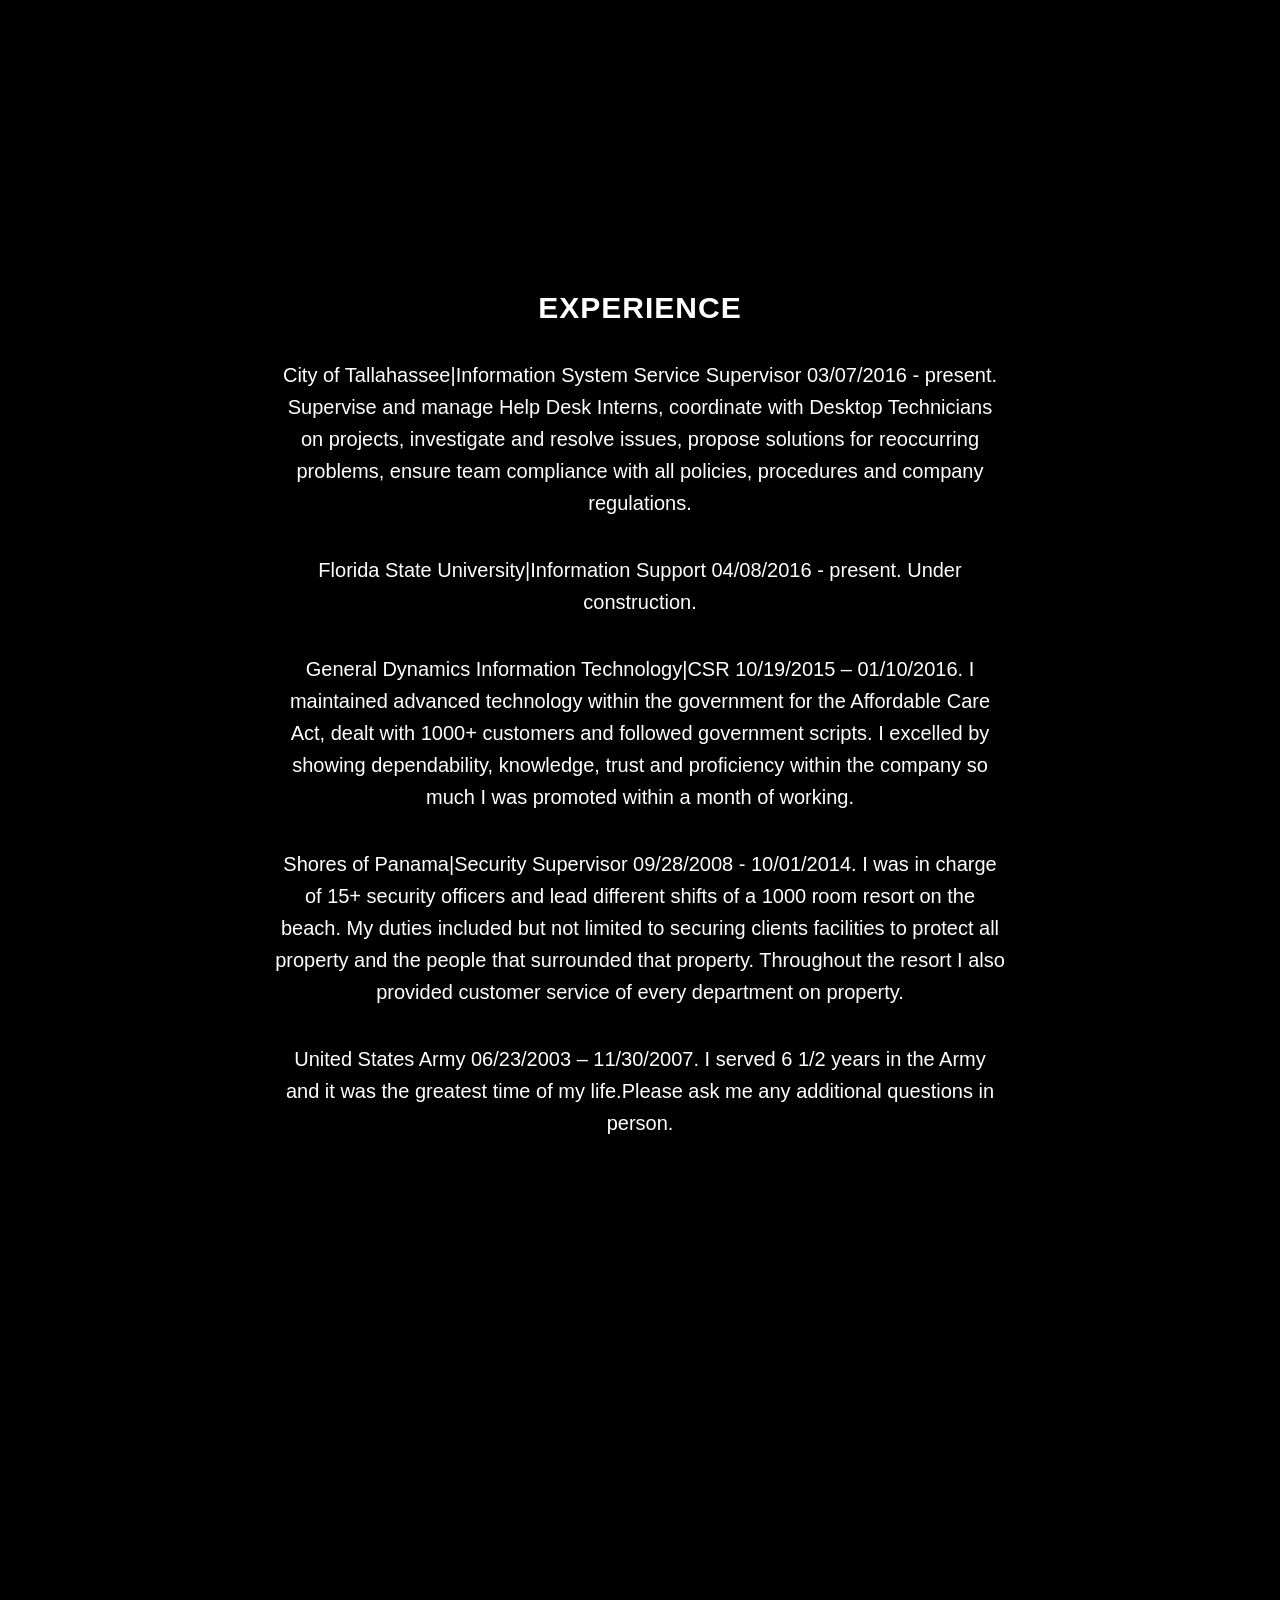
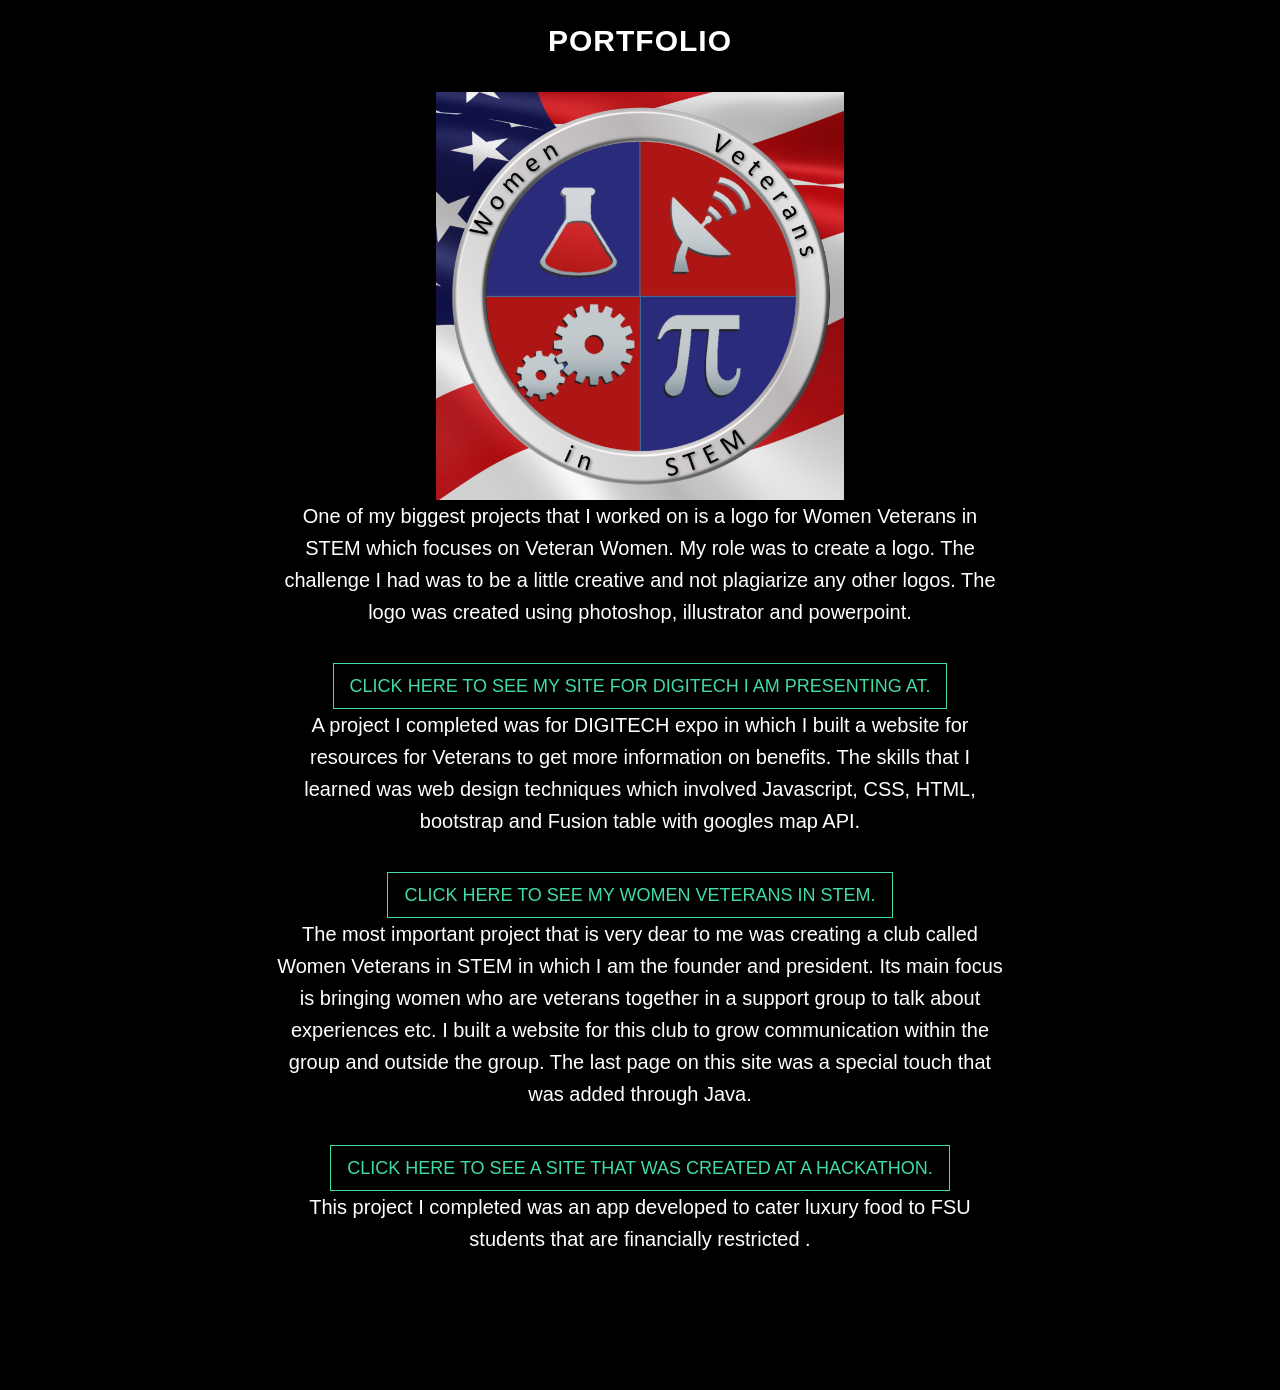
==== commit 43f0f059: "updated information" ====
--- a/index.html
+++ b/index.html
@@ -99,7 +99,7 @@
             <div class="col-lg-8 col-lg-offset-2">
                 <h2>Hi, I'm Zaymeen</h2>
                 <p>
-                I'm here at FSU pursuing my third degree, after completing a master's in Criminology. I started my bachelor's in Crim while serving in the military. After years of working towards those and fulfilling the Police Academy to become state-certified, my dreams for achieving a career in that field came to a halt because of severe injuries that occured in both military service and the police academy. I then decided to pursue a less physically-tolling career and study Information Technology and Computer Science. My immediate goal is to be a successful programmer, and my ultimate goal is to become an experience project manager.</p>
+                I'm here at FSU pursuing my second degree in Information Technology, after completing a bachelors in Criminology. I started my bachelor's in Criminology while serving in the military. After years of being enlisted and working toward my first degree my career came to a halt due to medical discharge. I moved to Florida and became state certified in Law Enforcement shortly after that my dreams for achieving a career in that field came to a halt because of reoccuring injuries. I then decided to pursue a less physically-tolling career and study Information Technology and Computer Science. My immediate goal is to be a database designer, and my ultimate goal is to become an experience project manager.</p>
             </div>
         </div>
     </section>
@@ -110,12 +110,11 @@
             <div class="container">
                 <div class="col-lg-8 col-lg-offset-2">
                     <h2>Experience</h2>
-                    <p>General Dynamics Information Technology 10/19/2015 – 01/10/2016 as a CSR. I maintained advanced technology within the government for the Affordable Care Act, dealt with 1000+ customers and followed government scripts. I excelled by showing dependability, knowledge, trust and proficiency within the company so much I was promoted within a month of working.
-.</p>
-<p>Security Officer/Supervisor from 09/28/2008-10/01/2014. I was in charge of 15+ security officers and lead different shifts of a 1000 room resort on the beach. My duties included but not limited to securing clients facilities to protect all property and the people that surrounded that property. Throughout the resort I also provided customer service of every department on property.
-</p>
-<p>United States Army from 06/23/2003 – 11/30/2007. I served 4 years in the Army and it was the greatest time of my life.Please ask me any additional questions in person.
-</p>
+                    <p>City of Tallahassee|Information System Service Supervisor 03/07/2016 - present. Supervise and manage Help Desk Interns, coordinate with Desktop Technicians on projects, investigate and resolve issues, propose solutions for reoccurring problems, ensure team compliance with all policies, procedures and company regulations. <p>
+                    <p>Florida State University|Information Support 04/08/2016 - present. Under construction.<p>
+                    <p>General Dynamics Information Technology|CSR 10/19/2015 – 01/10/2016. I maintained advanced technology within the government for the Affordable Care Act, dealt with 1000+ customers and followed government scripts. I excelled by showing dependability, knowledge, trust and proficiency within the company so much I was promoted within a month of working.<p>
+                    <p>Shores of Panama|Security Supervisor 09/28/2008 - 10/01/2014. I was in charge of 15+ security officers and lead different shifts of a 1000 room resort on the beach. My duties included but not limited to securing clients facilities to protect all property and the people that surrounded that property. Throughout the resort I also provided customer service of every department on property.</p>
+                    <p>United States Army 06/23/2003 – 11/30/2007. I served 6 1/2 years in the Army and it was the greatest time of my life.Please ask me any additional questions in person.</p>
                     <!--<a href="http://startbootstrap.com/template-overviews/grayscale/" class="btn btn-default btn-lg">Visit Download Page</a>-->
                 </div>
             </div>
@@ -128,16 +127,16 @@
                 <div class="col-lg-8 col-lg-offset-2">
                     <h2>Portfolio</h2>
                     <img src="img/Slide1.png" width="408" height="408">
-                    <p>A project that I am currently working on is a logo for Women Veterans in STEM which focuses on Veteran Women. My role was to create a logo. The challenge I had was to be a little creative and not plagiarize. The skill I learned was photoshop and illustrator.</p>
-
-                    <a href="https://pointcatcher.com/login/customerInfo" class="btn btn-default btn-lg">Click here to see my internship site.</a>
-                    <p>Another project I am currently working on is building a website from scratch with my internship at PointCatcher. My role of this project is the webmaster. My biggest challenge is working with my boss because she tends to change her mind a lot so I have to go back and forth with changes. The skill that I have learned is to learn to adapt to change.</p>
+                    <p>One of my biggest projects that I worked on is a logo for Women Veterans in STEM which focuses on Veteran Women. My role was to create a logo. The challenge I had was to be a little creative and not plagiarize any other logos. The logo was created using photoshop, illustrator and powerpoint.</p>
 
                     <a href="http://carolynreoyo.github.io/VetBuddies/" class="btn btn-default btn-lg">Click here to see my site for digitech I am presenting at.</a>
-                    <p>A project I just completed was for DIGITECH in which I built a website for resources for Veterans to get more information on benefits. The skill that I have learned is to learn some shortcuts for programming.</p>
+                    <p>A project I completed was for DIGITECH expo in which I built a website for resources for Veterans to get more information on benefits. The skills that I learned was web design techniques which involved Javascript, CSS, HTML, bootstrap  and Fusion table with googles map API.</p>
 
                     <a href="http://www.fsuwvis.com" class="btn btn-default btn-lg">Click here to see my Women Veterans in STEM.</a>
-                    <p>My number 1 biggest project is this semester creating a club called Women Veterans in STEM. Its main focus is bringing women who are veterans together in a support group to talk about experiences. My role is the founder and president. My main and only challenge is finding these women. It seems like there isn’t much women veterans. The skills that I have learned is learning to actually build a website from scratch with html and how to be more resourceful in research. Website under construction.</p>
+                    <p>The most important project that is very dear to me was creating a club called Women Veterans in STEM in which I am the founder and president. Its main focus is bringing women who are veterans together in a support group to talk about experiences etc. I built a website for this club to grow communication within the group and outside the group. The last page on this site was a special touch that was added through Java. </p>
+
+                    <a href="http://munchfree.org" class="btn btn-default btn-lg">Click here to see a site that was created at a hackathon.</a>
+                    <p>This project I completed was an app developed to cater luxury food to FSU students that are financially restricted .</p>
 
                 </div>
             </div>
@@ -171,11 +170,11 @@
     <!--<div id="map"></div>-->
 
     <!-- Footer -->
-    <footer>
+    <!--<footer>
         <div class="container text-center">
             <p>Copyright &copy; Your Website 2014</p>
         </div>
-    </footer>
+    </footer>-->
 
     <!-- jQuery -->
     <script src="js/jquery.js"></script>
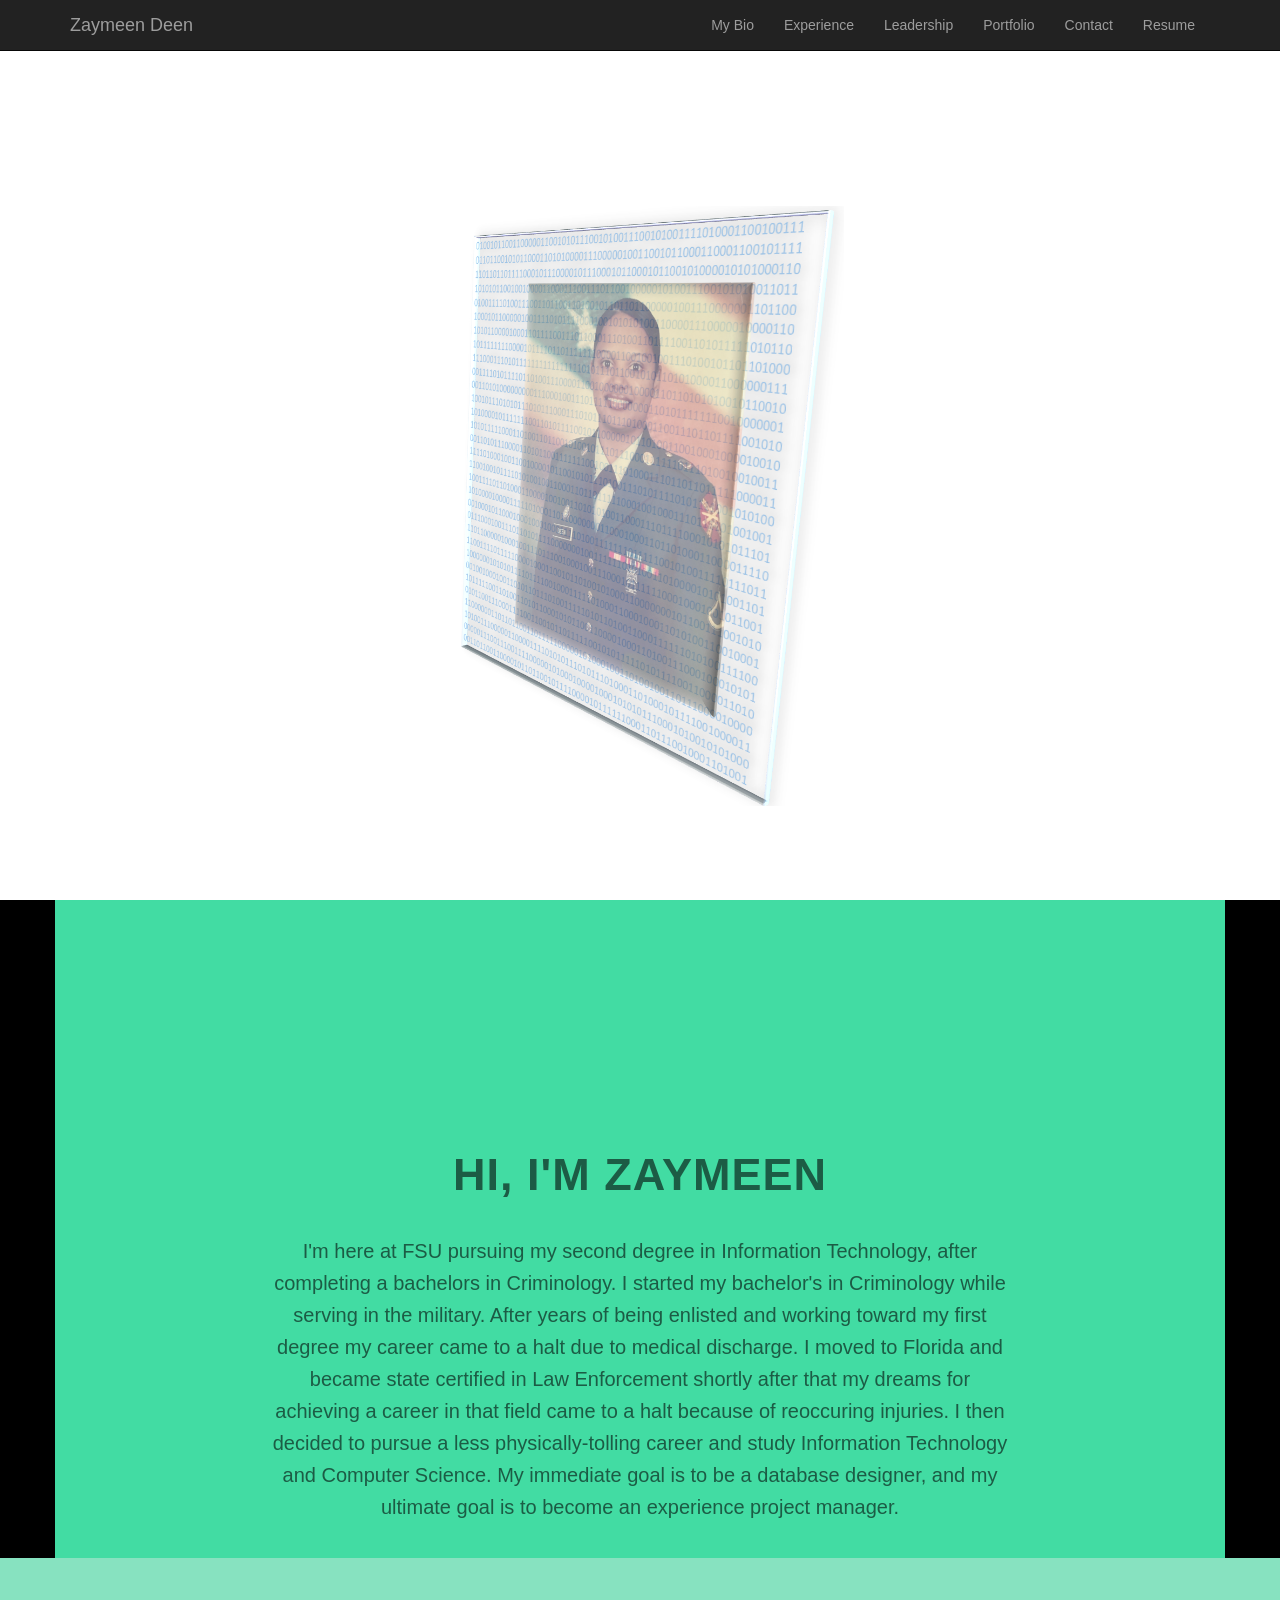
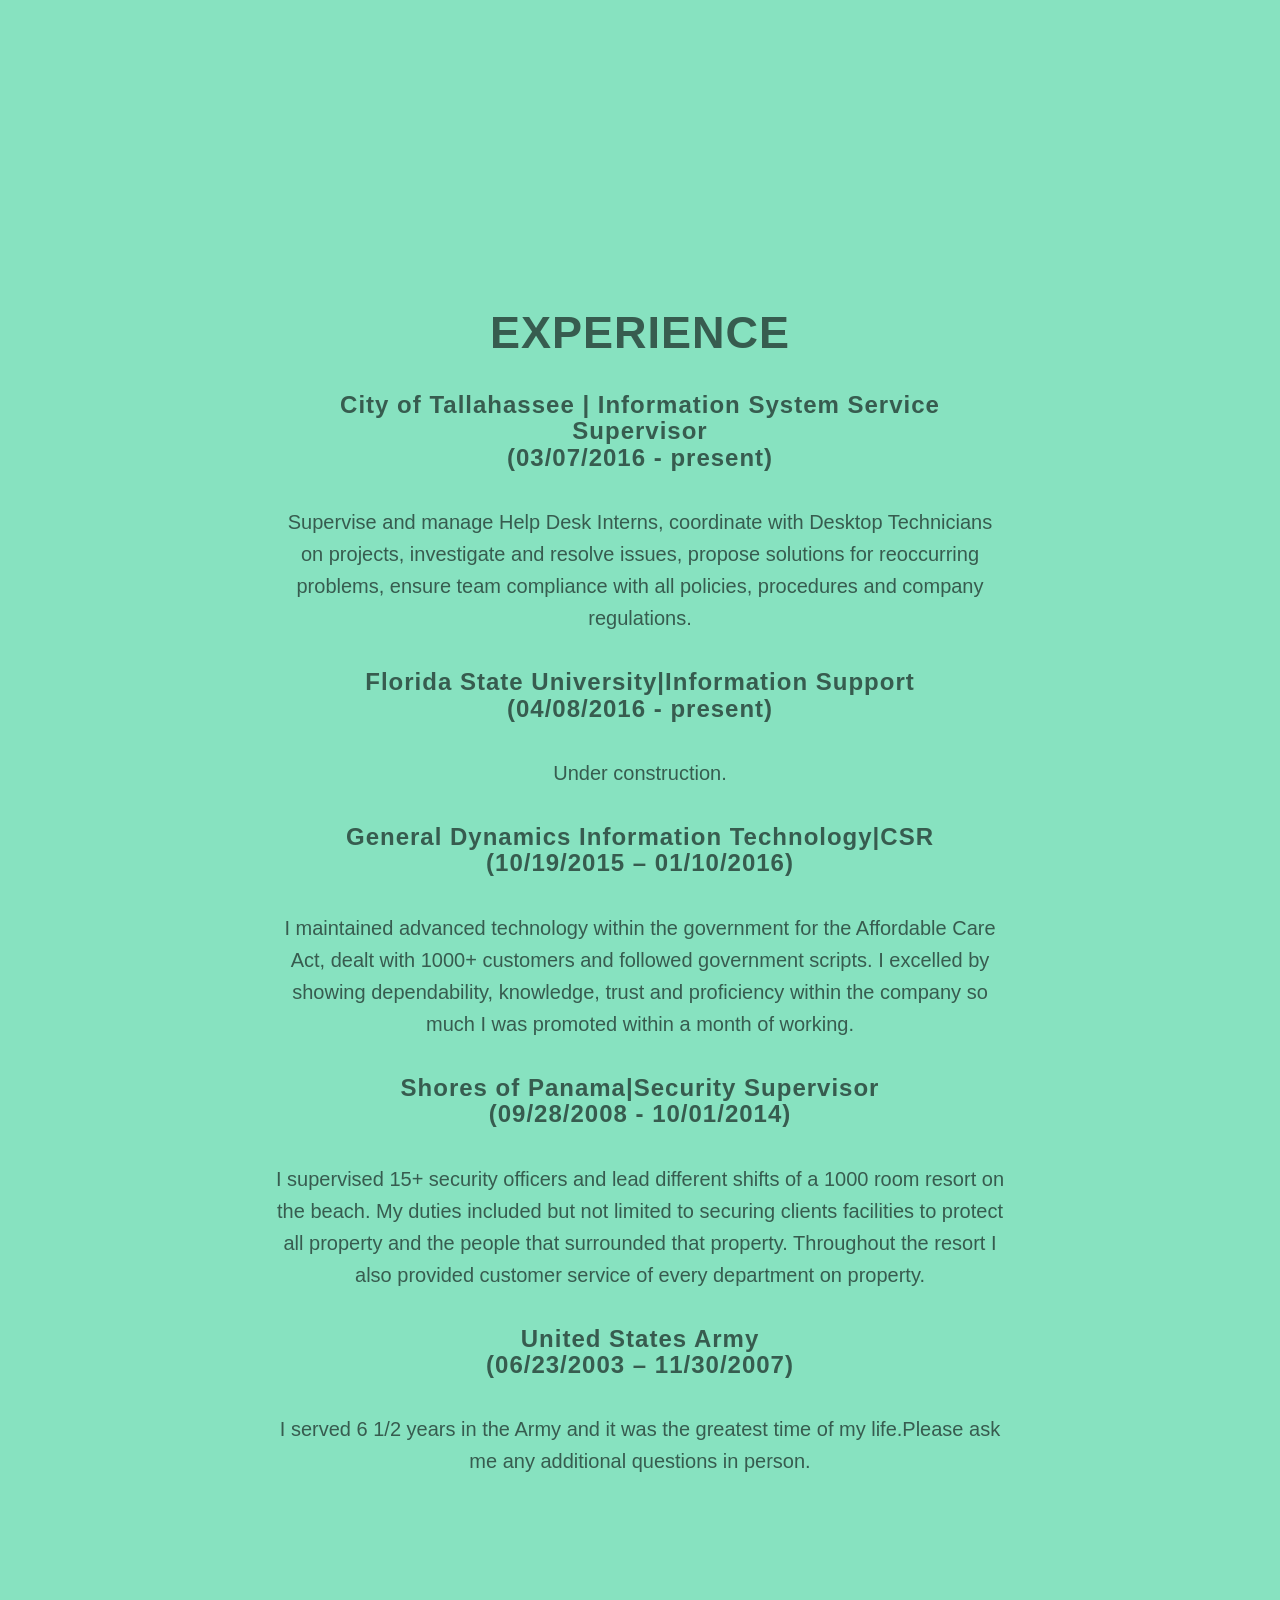
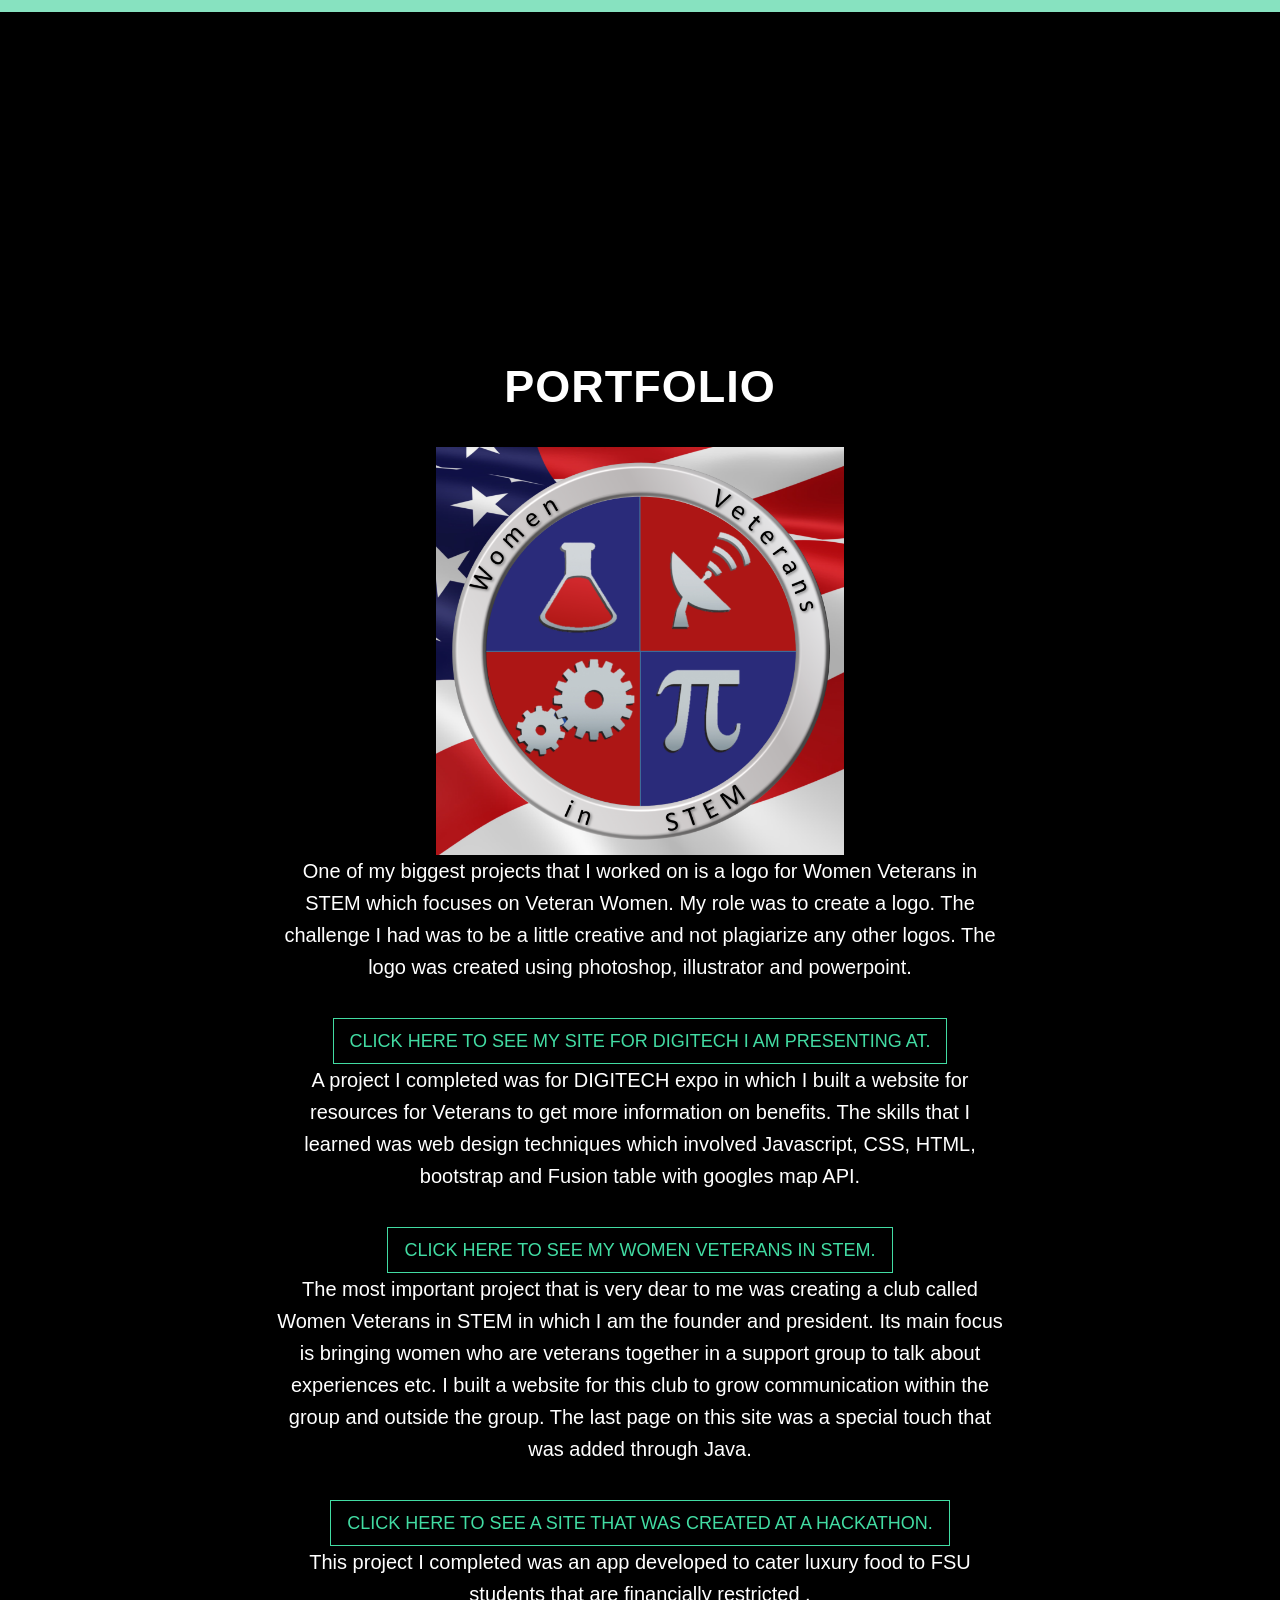
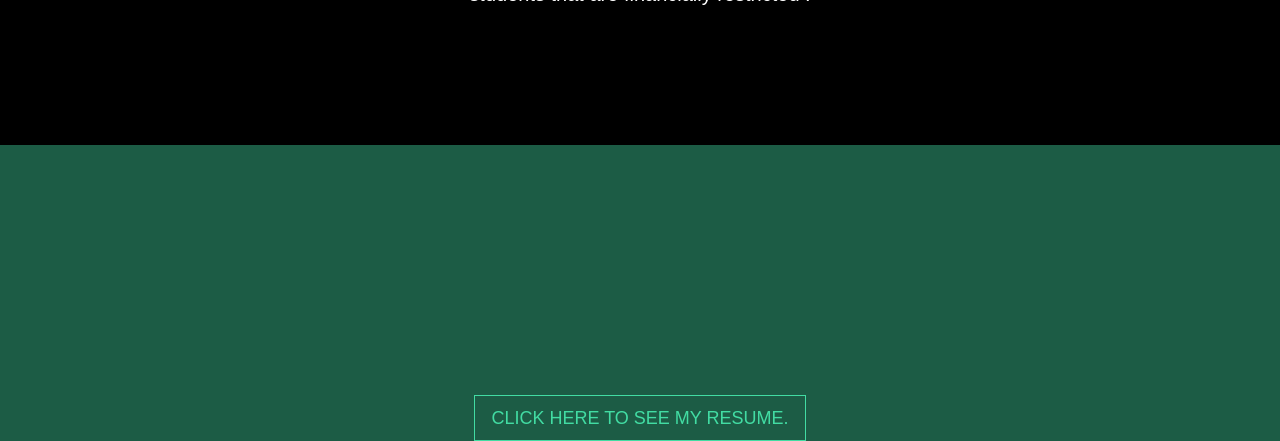
==== commit 9045c246: "updated information" ====
--- a/index.html
+++ b/index.html
@@ -110,18 +110,19 @@
             <div class="container">
                 <div class="col-lg-8 col-lg-offset-2">
                     <h2>Experience</h2>
-                    <p>City of Tallahassee|Information System Service Supervisor 03/07/2016 - present. Supervise and manage Help Desk Interns, coordinate with Desktop Technicians on projects, investigate and resolve issues, propose solutions for reoccurring problems, ensure team compliance with all policies, procedures and company regulations. <p>
-                    <p>Florida State University|Information Support 04/08/2016 - present. Under construction.<p>
-                    <p>General Dynamics Information Technology|CSR 10/19/2015 – 01/10/2016. I maintained advanced technology within the government for the Affordable Care Act, dealt with 1000+ customers and followed government scripts. I excelled by showing dependability, knowledge, trust and proficiency within the company so much I was promoted within a month of working.<p>
-                    <p>Shores of Panama|Security Supervisor 09/28/2008 - 10/01/2014. I was in charge of 15+ security officers and lead different shifts of a 1000 room resort on the beach. My duties included but not limited to securing clients facilities to protect all property and the people that surrounded that property. Throughout the resort I also provided customer service of every department on property.</p>
-                    <p>United States Army 06/23/2003 – 11/30/2007. I served 6 1/2 years in the Army and it was the greatest time of my life.Please ask me any additional questions in person.</p>
+                    <h3>City of Tallahassee | Information System Service Supervisor<br/>(03/07/2016 - present)</h3>
+                    <p>Supervise and manage Help Desk Interns, coordinate with Desktop Technicians on projects, investigate and resolve issues, propose solutions for reoccurring problems, ensure team compliance with all policies, procedures and company regulations. <p>
+                    <h3>Florida State University|Information Support<br/>(04/08/2016 - present) </h3> <p> Under construction.</p>
+                    <h3>General Dynamics Information Technology|CSR<br/>(10/19/2015 – 01/10/2016) </h3> <p> I maintained advanced technology within the government for the Affordable Care Act, dealt with 1000+ customers and followed government scripts. I excelled by showing dependability, knowledge, trust and proficiency within the company so much I was promoted within a month of working.</p>
+                    <h3>Shores of Panama|Security Supervisor<br/>(09/28/2008 - 10/01/2014) </h3> <p> I supervised 15+ security officers and lead different shifts of a 1000 room resort on the beach. My duties included but not limited to securing clients facilities to protect all property and the people that surrounded that property. Throughout the resort I also provided customer service of every department on property.</p>
+                    <h3>United States Army<br/>(06/23/2003 – 11/30/2007) </h3> <p> I served 6 1/2 years in the Army and it was the greatest time of my life.Please ask me any additional questions in person.</p>
                     <!--<a href="http://startbootstrap.com/template-overviews/grayscale/" class="btn btn-default btn-lg">Visit Download Page</a>-->
                 </div>
             </div>
         </div>
     </section>
 
-    <section id="download" class="content-section text-center">
+    <section id="andrew" class="content-section text-center">
         <div class="download-section">
             <div class="container">
                 <div class="col-lg-8 col-lg-offset-2">
@@ -141,6 +142,10 @@
                 </div>
             </div>
         </div>
+    </section>
+
+    <section id="pendergast" class="content-section text-center">
+      <a href="resume/Resume.docx" class="btn btn-default btn-lg">Click here to see my resume.</a>
     </section>
 
     <!-- Contact Section -->
--- a/css/grayscale.css
+++ b/css/grayscale.css
@@ -3,6 +3,17 @@
  * Code licensed under the Apache License v2.0.
  * For details, see http://www.apache.org/licenses/LICENSE-2.0.
  */
+#about{
+     background-color: #42DCA3;
+     color: #1C5C45;
+}
+#download{
+      background-color: #87E2C0;
+      color: #375C4F;
+}
+#pendergast{
+       background-color: #1C5C45;
+}
 
 body {
     width: 100%;
@@ -19,7 +30,6 @@
 
 h1,
 h2,
-h3,
 h4,
 h5,
 h6 {
@@ -29,7 +39,15 @@
     font-weight: 700;
     letter-spacing: 1px;
 }
-
+h2 {
+     font-size: 45px;
+}
+h3 {
+    margin: 0 0 35px;
+    font-family: Montserrat,"Helvetica Neue",Helvetica,Arial,sans-serif;
+    font-weight: 700;
+    letter-spacing: 1px;
+}
 p {
     margin: 0 0 25px;
     font-size: 20px;
@@ -179,7 +197,8 @@
     }
 
     .intro .intro-body .brand-heading {
-        font-size: 100px;
+        font-size:
+         100px;
     }
 
     .intro .intro-body .intro-text {
@@ -268,7 +287,7 @@
 .download-section {
     width: 100%;
     padding: 50px 0;
-    color: #fff;
+    
     background: <--url(../img/downloads-bg.jpg) no-repeat center center scroll;-->
     background-color: #000;
     -webkit-background-size: cover;
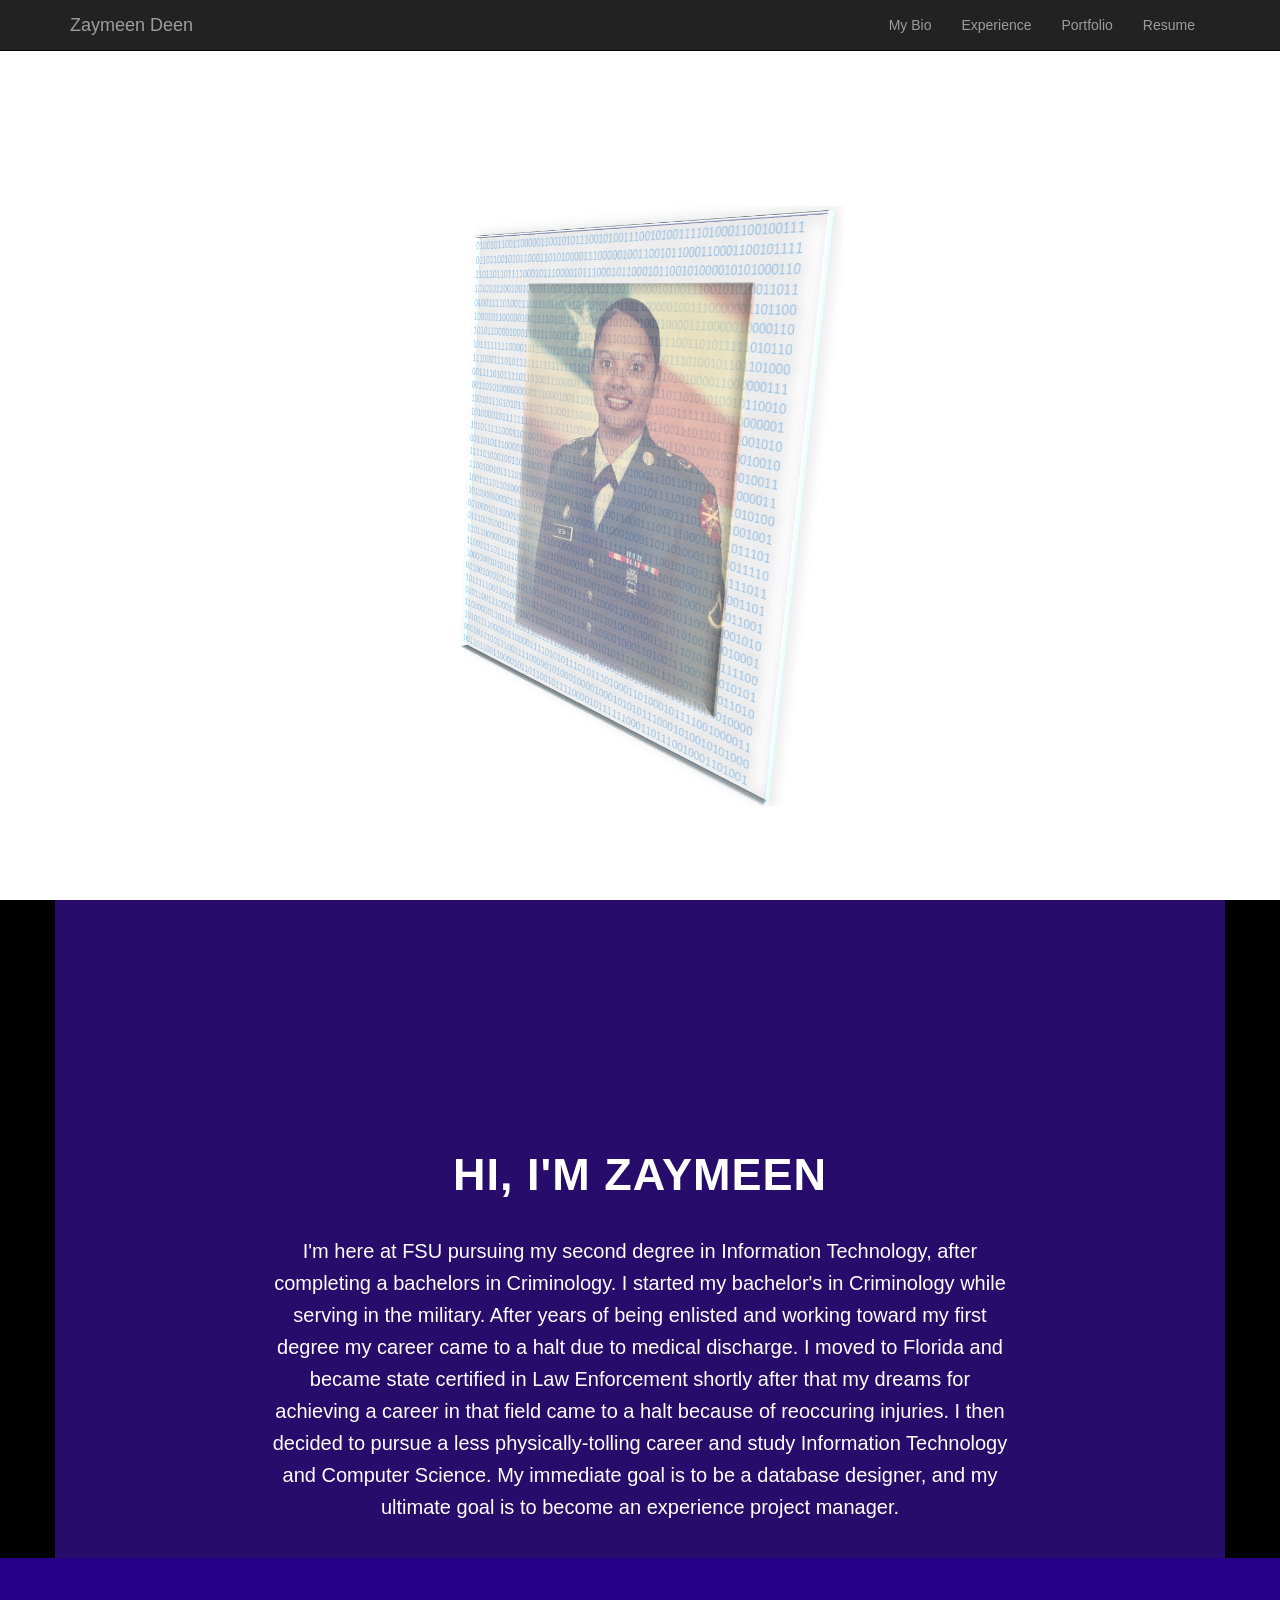
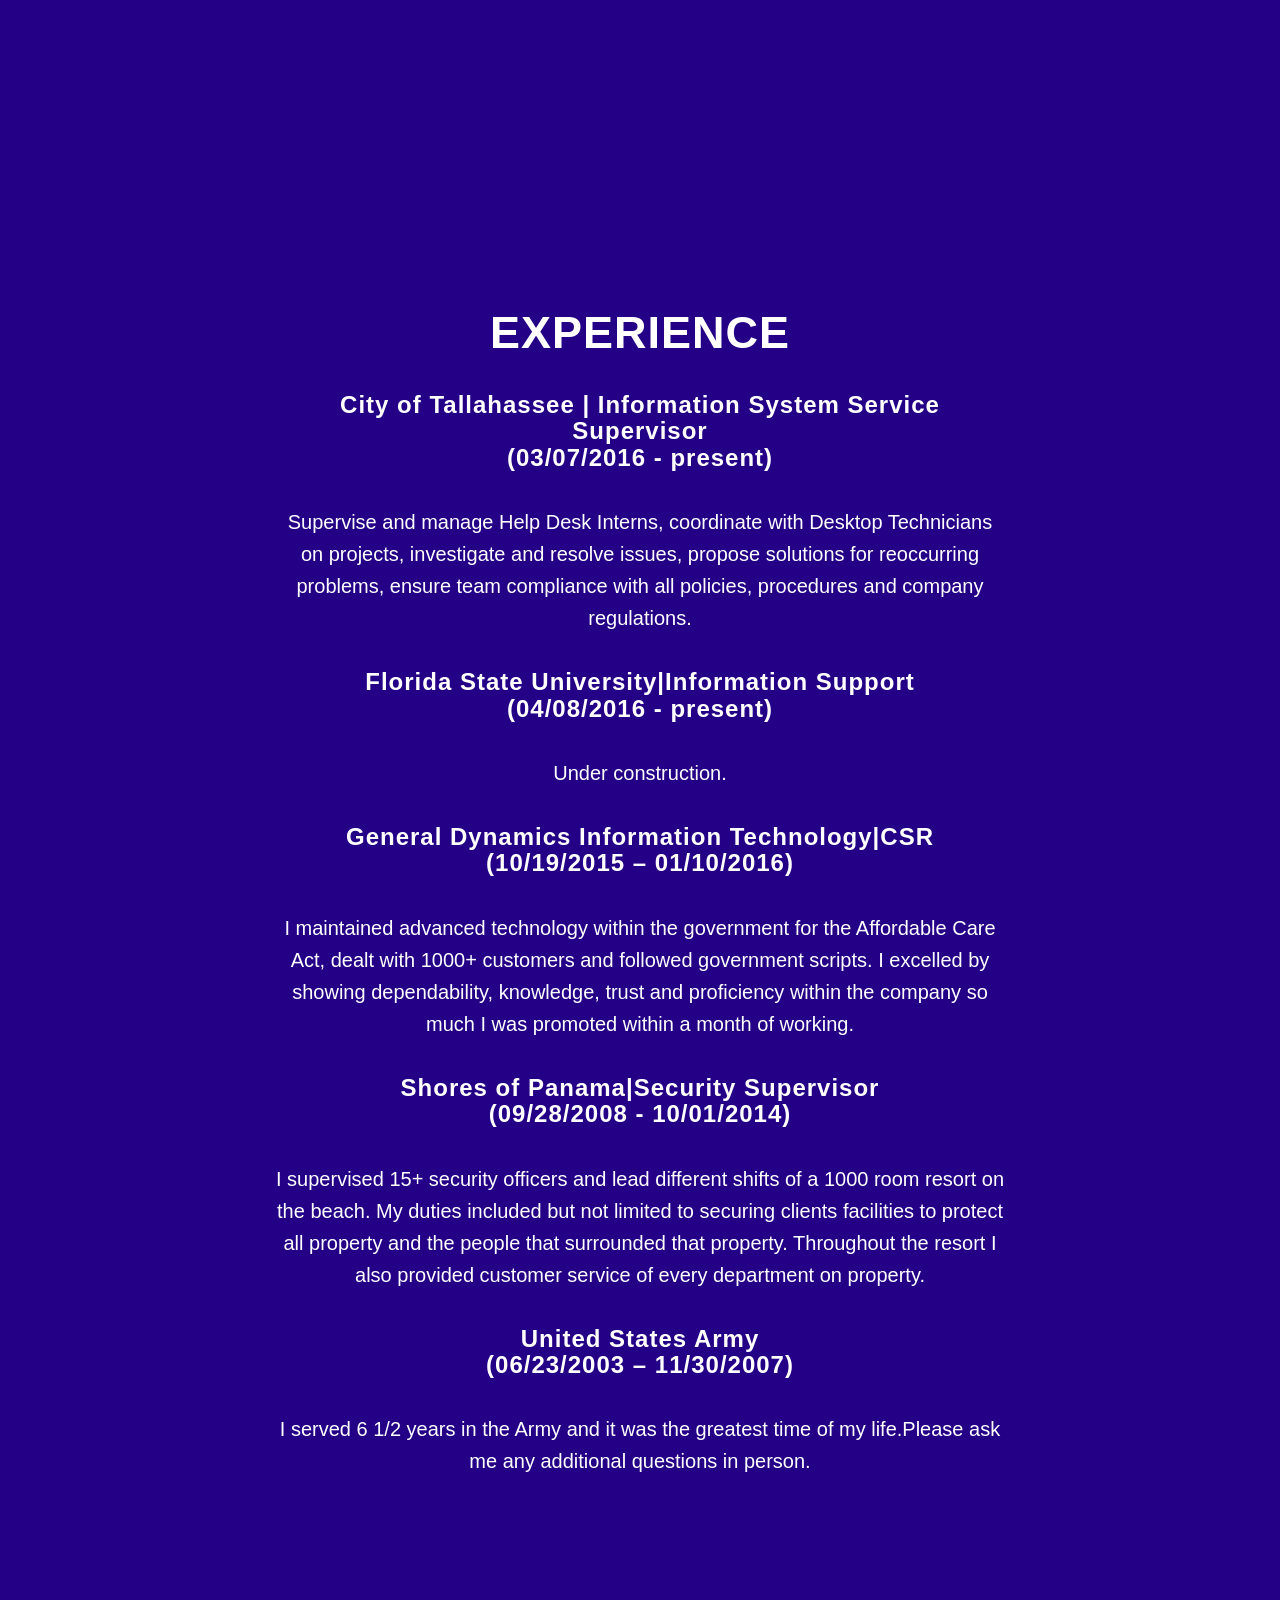
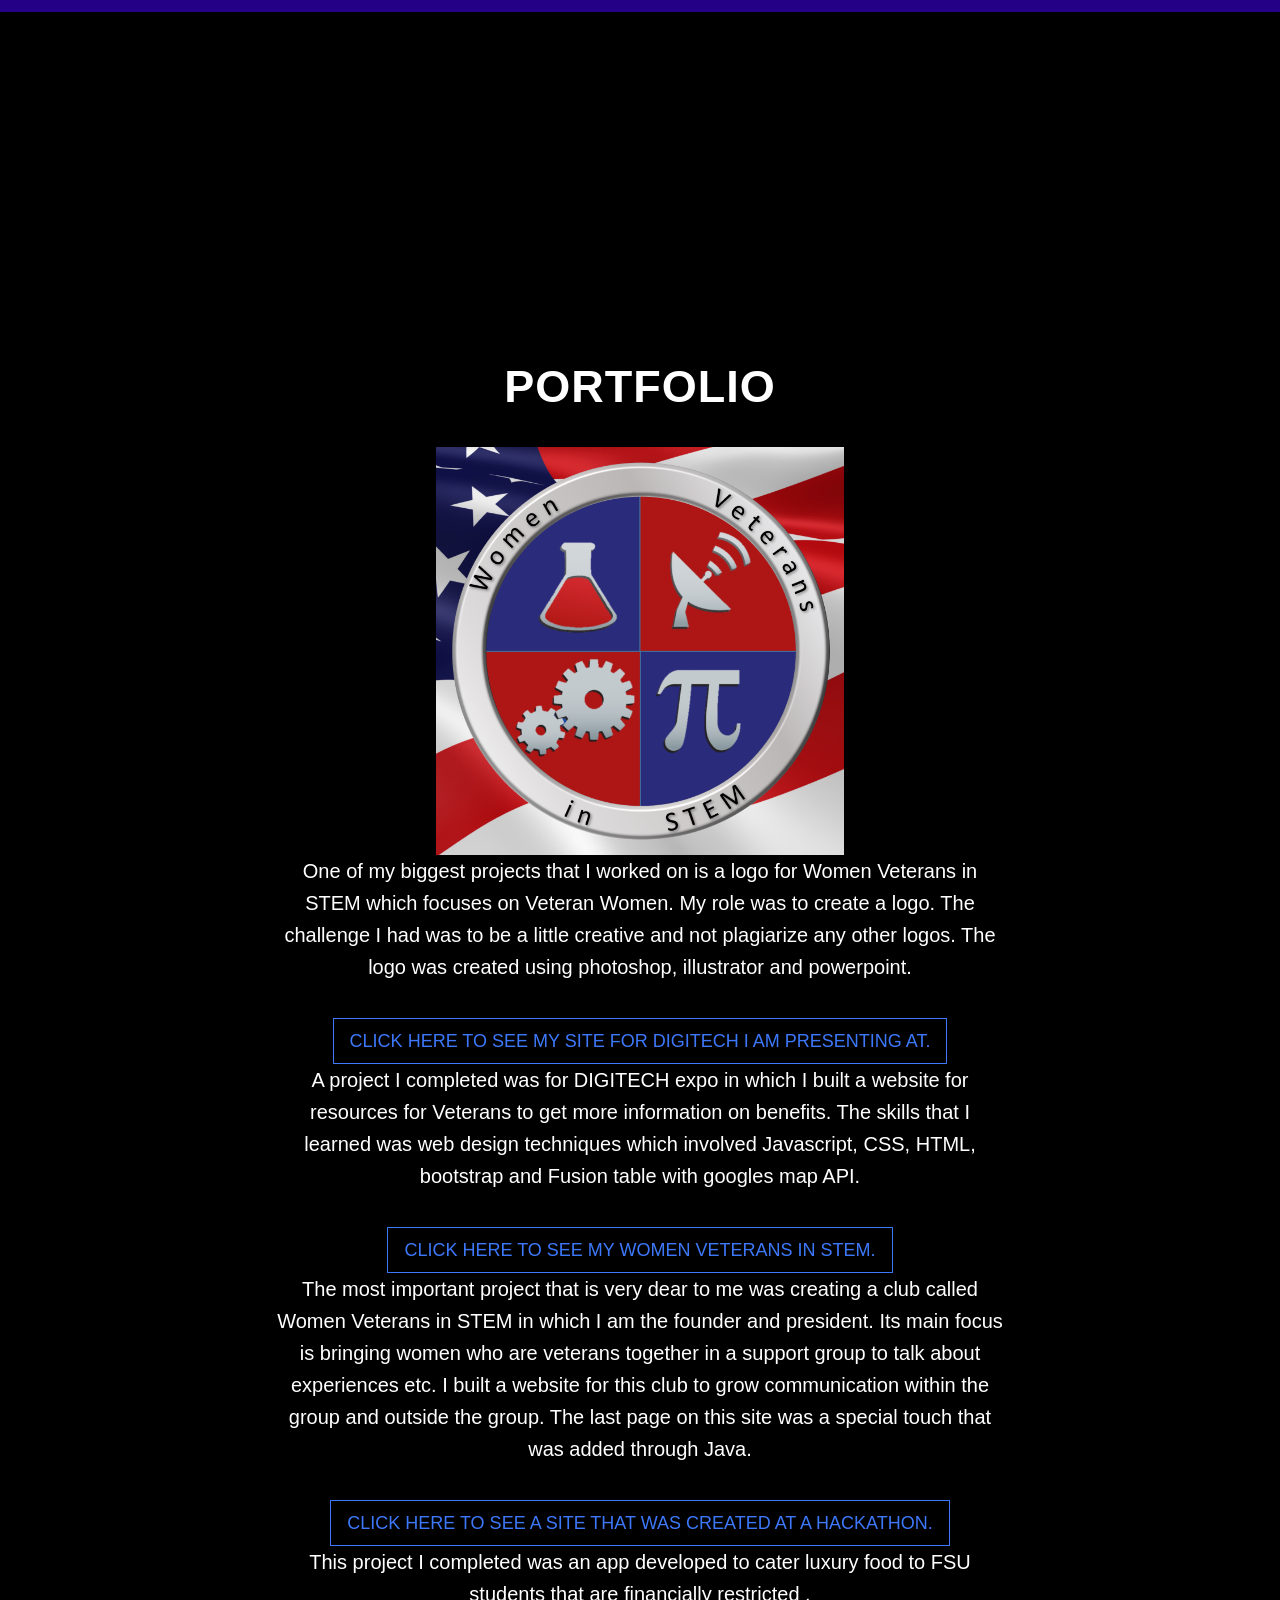
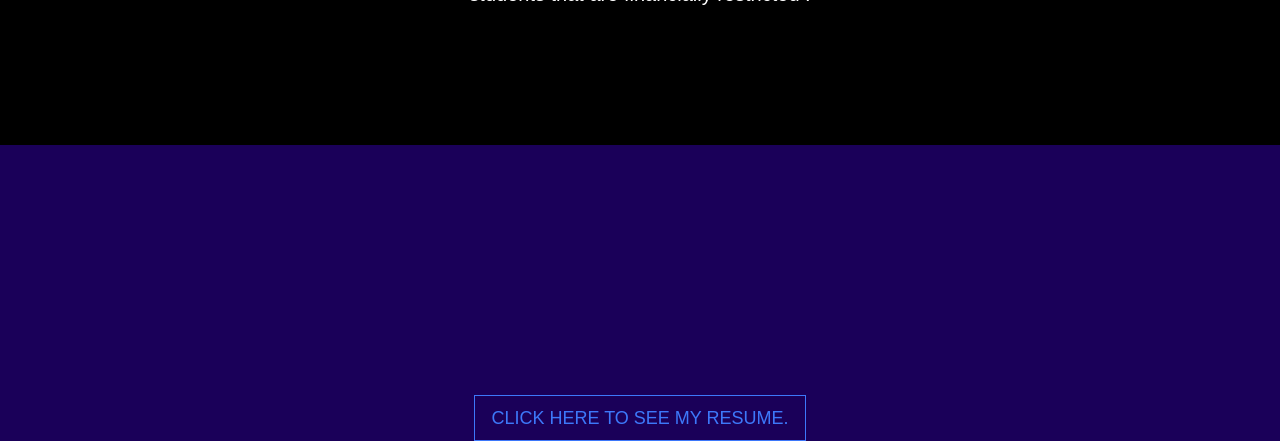
==== commit 42b1b214: "updated information" ====
--- a/index.html
+++ b/index.html
@@ -57,17 +57,17 @@
                     <li>
                         <a class="page-scroll" href="#download">Experience</a>
                     </li>
-                    <li>
+                    <!--<li>
                         <a class="page-scroll" href="#contact">Leadership</a>
-                    </li>
-                    <li>
-                        <a class="page-scroll" href="#contact">Portfolio</a>
-                    </li>
-                    <li>
+                    </li>-->
+                    <li>
+                        <a class="page-scroll" href="#Portfolio">Portfolio</a>
+                    </li>
+                    <!--<li>
                         <a class="page-scroll" href="#contact">Contact</a>
-                    </li>
-                    <li>
-                        <a class="page-scroll" href="#contact">Resume</a>
+                    </li>-->
+                    <li>
+                        <a class="page-scroll" href="#Resume">Resume</a>
                 </ul>
             </div>
             <!-- /.navbar-collapse -->
@@ -122,7 +122,7 @@
         </div>
     </section>
 
-    <section id="andrew" class="content-section text-center">
+    <section id="Portfolio" class="content-section text-center">
         <div class="download-section">
             <div class="container">
                 <div class="col-lg-8 col-lg-offset-2">
@@ -144,7 +144,7 @@
         </div>
     </section>
 
-    <section id="pendergast" class="content-section text-center">
+    <section id="Resume" class="content-section text-center">
       <a href="resume/Resume.docx" class="btn btn-default btn-lg">Click here to see my resume.</a>
     </section>
 
--- a/css/grayscale.css
+++ b/css/grayscale.css
@@ -4,15 +4,15 @@
  * For details, see http://www.apache.org/licenses/LICENSE-2.0.
  */
 #about{
-     background-color: #42DCA3;
-     color: #1C5C45;
+     background-color: #270C6B;
+
 }
 #download{
-      background-color: #87E2C0;
-      color: #375C4F;
-}
-#pendergast{
-       background-color: #1C5C45;
+      background-color: #230086;
+
+}
+#Resume{
+       background-color: #1A0059;
 }
 
 body {
@@ -287,7 +287,7 @@
 .download-section {
     width: 100%;
     padding: 50px 0;
-    
+
     background: <--url(../img/downloads-bg.jpg) no-repeat center center scroll;-->
     background-color: #000;
     -webkit-background-size: cover;
@@ -328,17 +328,17 @@
 }
 
 .btn-default {
-    border: 1px solid #42dca3;
-    color: #42dca3;
+    border: 1px solid #3D78FA;
+    color: #3D78fA;
     background-color: transparent;
 }
 
 .btn-default:hover,
 .btn-default:focus {
-    border: 1px solid #42dca3;
+    border: 1px solid #ffffff;
     outline: 0;
     color: #000;
-    background-color: #42dca3;
+    background-color: #3F6FDE;
 }
 
 ul.banner-social-buttons {
